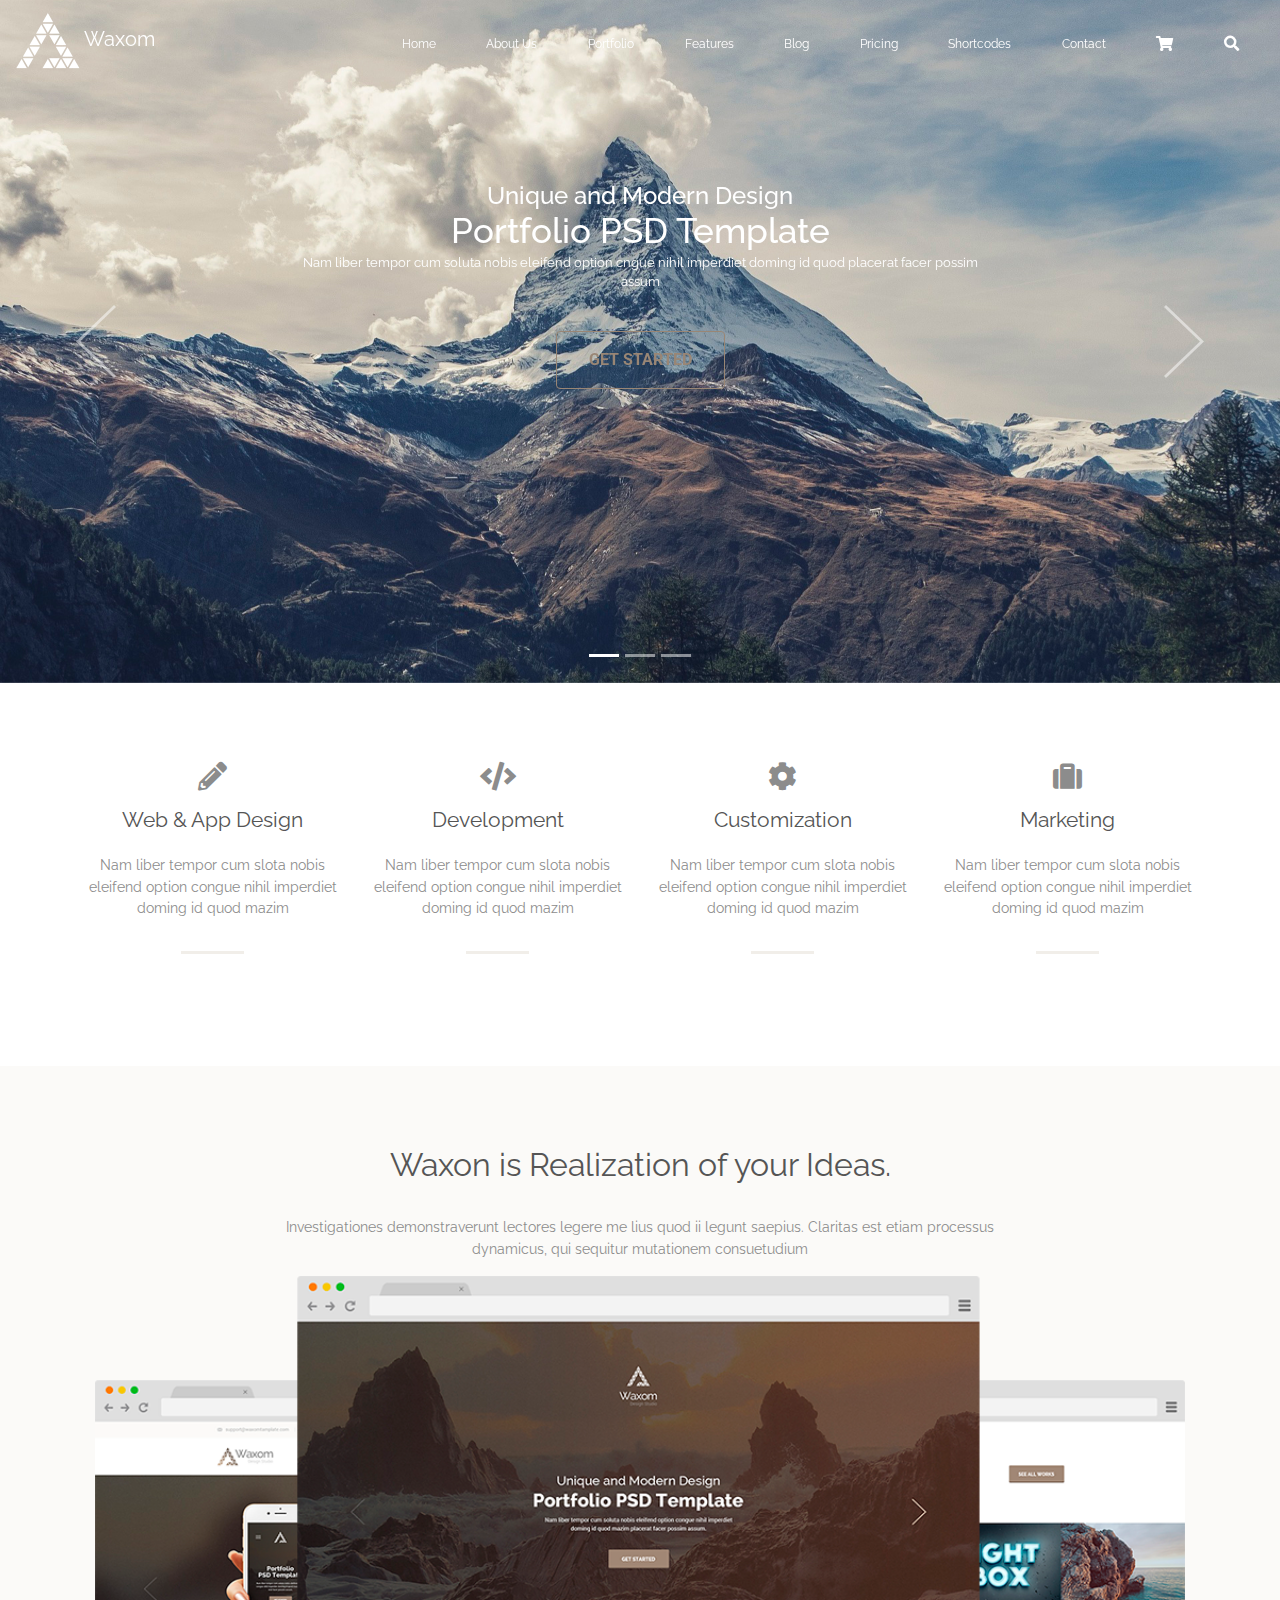
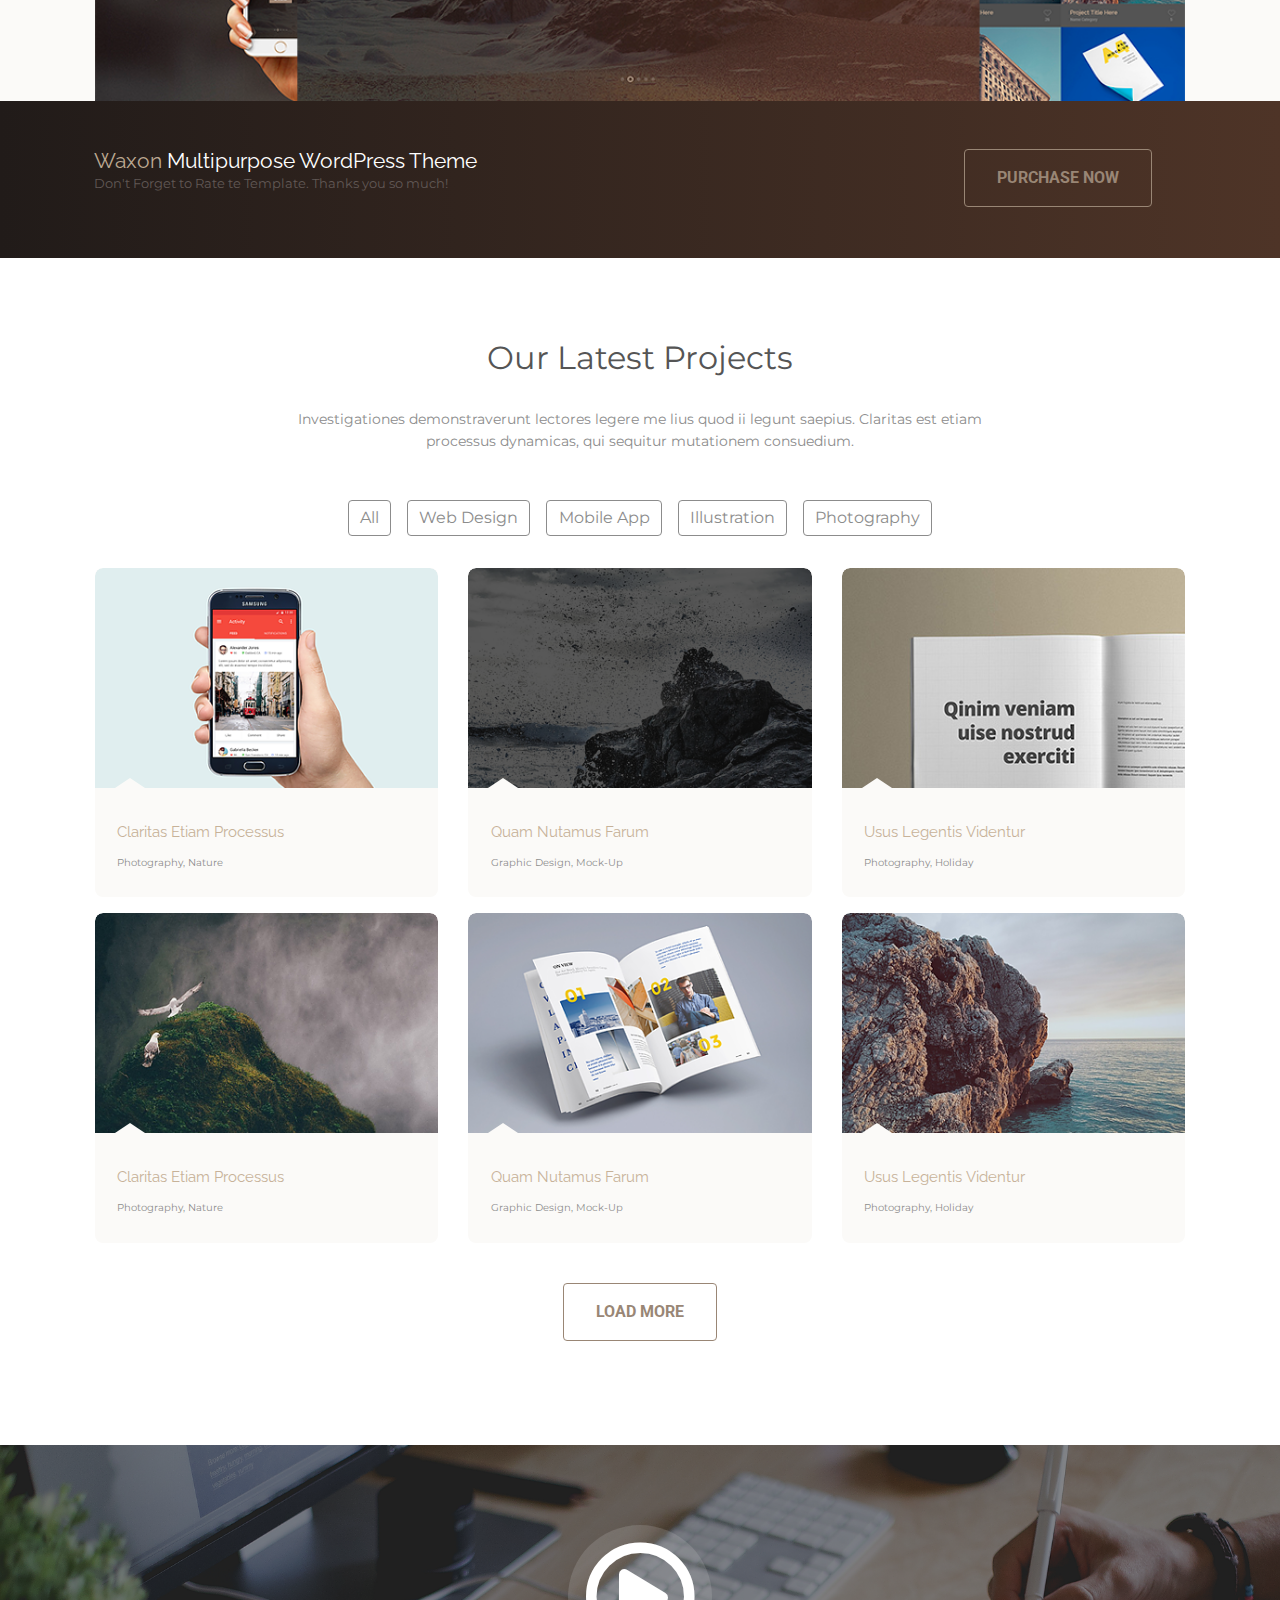
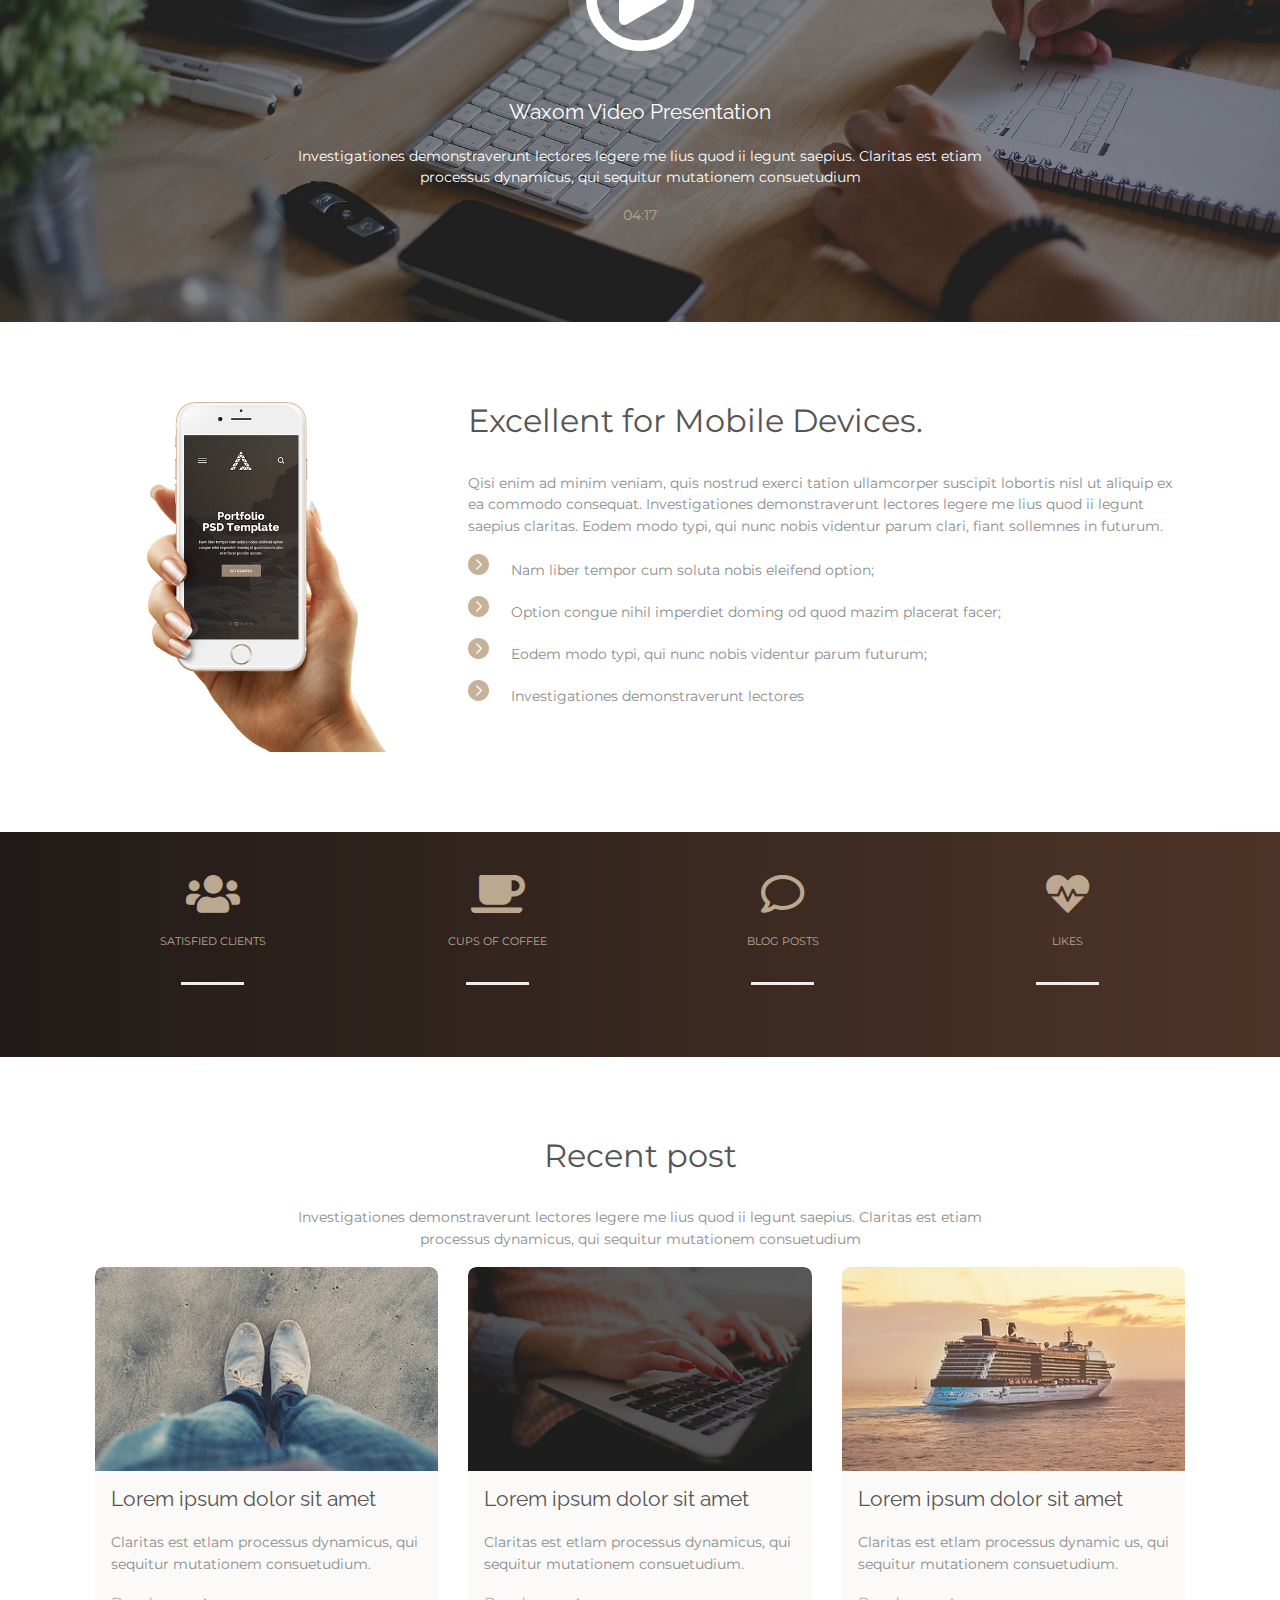
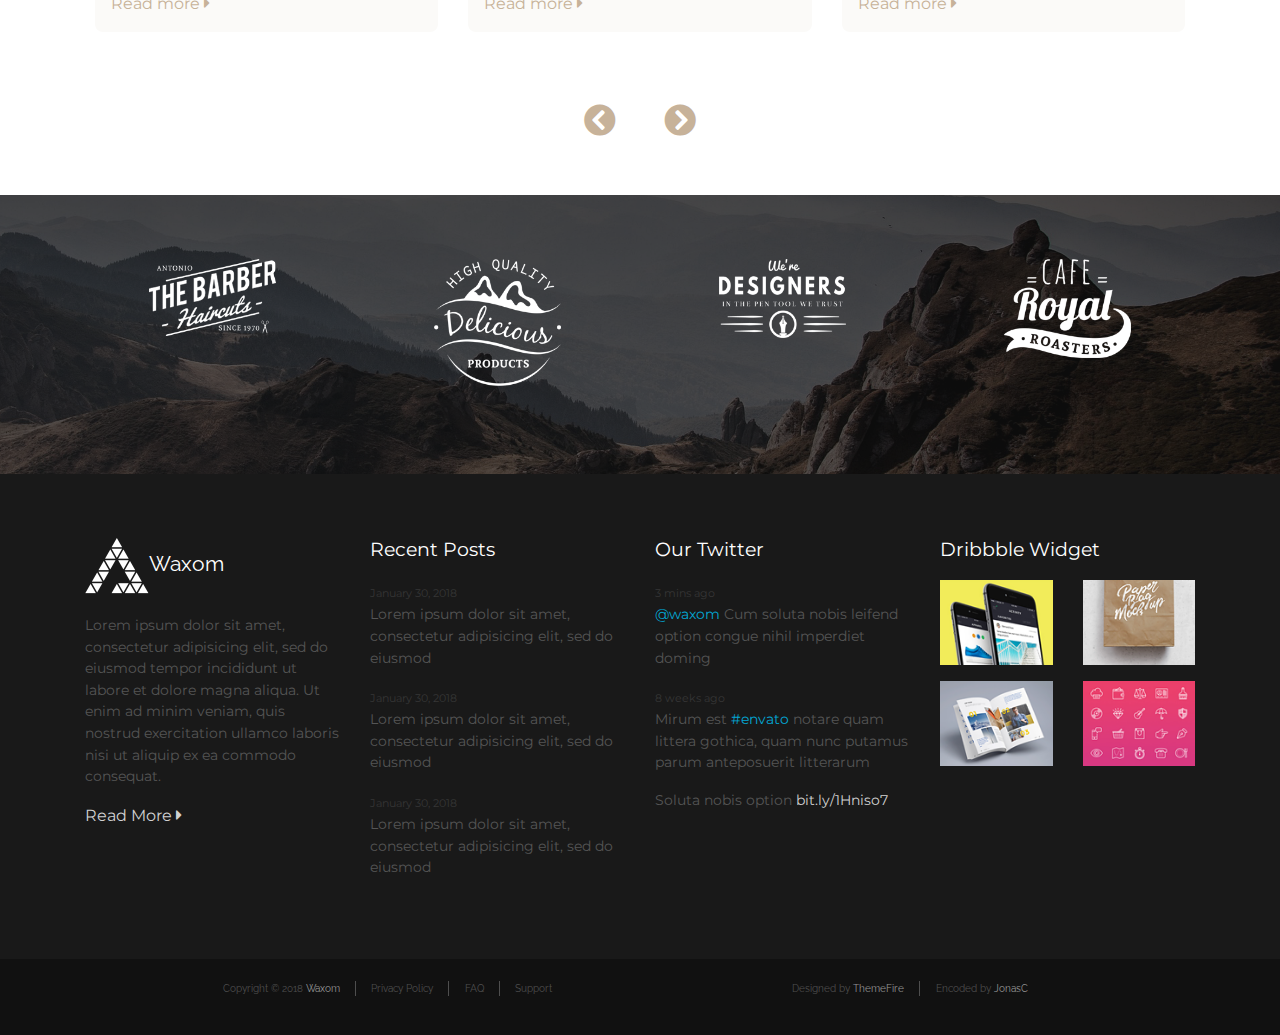
==== index.html @ 2863e145 "first_commit" ====
<!DOCTYPE html>
<html lang="es">

<head>
	<meta charset="utf-8">
	<meta name="viewport" content="width=device-width, initial-scale=1, shrink-to-fit=no">
	<title>Waxom Homepage</title>
	<link rel="stylesheet" href="https://maxcdn.bootstrapcdn.com/bootstrap/4.0.0/css/bootstrap.min.css" integrity="sha384-Gn5384xqQ1aoWXA+058RXPxPg6fy4IWvTNh0E263XmFcJlSAwiGgFAW/dAiS6JXm" crossorigin="anonymous">
    <link rel="stylesheet" href="css/style.css">
    <link href="https://use.fontawesome.com/releases/v5.0.6/css/all.css" rel="stylesheet">
	<link href="img/logos.png" rel="shortcut icon">

</head>

<body>
	<header>
	    <div id="carousel-header" class="carousel slide w-100" data-ride="carousel">
	        <ol class="carousel-indicators d-none d-md-flex">
	            <li data-target="#carousel-header" data-slide-to="0" class="active"></li>
	            <li data-target="#carousel-header" data-slide-to="1"></li>
	            <li data-target="#carousel-header" data-slide-to="2"></li>
	        </ol>
	        <div class="carousel-inner">
	            <div class="carousel-item active">
	                <img class="d-block w-100" src="img/slide-1.jpg" alt="First slide">
	            </div>
	            <div class="carousel-item">
	                <img class="d-block w-100" src="img/slide-2.jpg" alt="Second slide">
	            </div>
	            <div class="carousel-item">
	                <img class="d-block w-100" src="img/slide-3.jpg" alt="Third slide">
	            </div>
	        </div>
	        <a id="btn-prev" class="carousel-control-prev d-none d-md-flex" href="#carousel-header" role="button" data-slide="prev">
	            <img id="img-prev" alt="Go To Previous" src="img/left.png">
	            <span class="sr-only">Previous</span>
	        </a>
	        <a id="btn-next" class="carousel-control-next d-none d-md-flex" href="#carousel-header" role="button" data-slide="next">
	            <img id="img-next" alt="Go To Next" src="img/right.png">
	            <span class="sr-only">Next</span>
	        </a>
	        <div class="carousel-caption">
	            
	            <div class="header-txt">
	                <h2>Unique and Modern Design</h2>
	                <h1>Portfolio PSD Template</h1>
	                <p>Nam liber tempor cum soluta nobis eleifend option cngue nihil imperdiet doming id quod placerat facer possim assum</p>
	                <a href="#" class="botones">GET STARTED</a>
	            </div>
	        </div>
	    </div>

	    <nav id="main-nav" class="transparent-background fixed-top navbar navbar-expand-lg navbar-dark">
	        <a class="navbar-brand" href="#">
	            <img alt="logo Waxom" src="img/logos.png">
	            Waxom
	        </a>
	        <button class="navbar-toggler" type="button" data-toggle="collapse" data-target="#navbarNavAltMarkup" aria-controls="navbarNavAltMarkup" aria-expanded="false" aria-label="Toggle navigation">
	            <span class="navbar-toggler-icon"></span>
	        </button>
	        <div class="collapse navbar-collapse justify-content-end" id="navbarNavAltMarkup">
	            <ul class="navbar-nav">
	                <li class="nav-item"><a class="nav-link" href="#">Home <span class="sr-only">(current)</span></a></li>
	                <li class="nav-item"><a class="nav-link" href="#">About Us</a></li>
	                <li class="nav-item"><a class="nav-link" href="#">Portfolio</a></li>
	                <li class="nav-item"><a class="nav-link" href="#">Features</a></li>
	                <li class="nav-item"><a class="nav-link" href="#">Blog</a></li>
	                <li class="nav-item"><a class="nav-link" href="#">Pricing</a></li>
	                <li class="nav-item"><a class="nav-link" href="#">Shortcodes</a></li>
	                <li class="nav-item"><a class="nav-link" href="#">Contact</a></li>
	                <li class="nav-item"><a class="nav-link" href="#"><i class="fas fa-shopping-cart fa-lg"></i></a></li>
	                <li class="nav-item"><a class="nav-link" href="#"><i class="fas fa-search fa-lg"></i></a></li>
	            </ul>
	        </div>
	    </nav>
	</header>
	
	<main>
		<section class="container"  id="actividades">
			<div class="row">
				<article class="col-lg-3 col-md-6">
					<p><i class="fas fa-pencil-alt fa-2x"></i></p>
					<h4 class="title">Web & App Design</h4>
					<p>Nam liber tempor cum slota nobis eleifend option congue nihil imperdiet doming id quod mazim</p>
					<div class="border-abajo"></div>
				</article>	
				
				<article class="col-lg-3 col-md-6">
					<p><i class="fas fa-code fa-2x"></i></p>
					<h4 class="title">Development</h4>
					<p>Nam liber tempor cum slota nobis eleifend option congue nihil imperdiet doming id quod mazim</p>
					<div class="border-abajo"></div>
				</article>
				
				<article class="col-lg-3 col-md-6">
					<p><i class="fas fa-cog fa-2x"></i></p>
					<h4 class="title">Customization</h4>
					<p>Nam liber tempor cum slota nobis eleifend option congue nihil imperdiet doming id quod mazim</p>
					<div class="border-abajo"></div>
				</article>
				
				<article class="col-lg-3 col-md-6">
					<p><i class="fas fa-suitcase fa-2x"></i></p>
					<h4 class="title">Marketing</h4>
					<p>Nam liber tempor cum slota nobis eleifend option congue nihil imperdiet doming id quod mazim</p>
					<div class="border-abajo"></div>
				</article class="col-lg-3 col-md-6">
			</div>

		</section><!--Fin de la secion de las actividades-->
		
		<section id="realizar_idea">
			<div class="container">
				<div class="row justify-content-center">
					<div class="col-8" id="parafos">
						<h3>Waxon is Realization of your Ideas.</h3>
						<p>Investigationes demonstraverunt lectores legere me lius quod ii legunt saepius. Claritas est etiam processus dynamicus, qui sequitur mutationem consuetudium</p>
					</div>
				</div>
				<div class="row">
					<div class="col" id="browsers">
						<img src="img/browsers.png" alt="browsers">
					</div>
				</div>
			</div>
		</section>
		<section id="publicidad">
			<div class="container">
				<div class="row align-baseline">
					<div id="publicidad-txt" class="col-md-9">
						<h4><span>Waxon</span> Multipurpose WordPress Theme</h4>
						<p>Don't Forget to Rate te 
						Template. Thanks you so much!</p>
					</div>
					<div class="col-md-3 justify-content-center">
						<a class="botones" href="#">Purchase now</a>
				</div>
		</section>
		<!-- final de la seccion de publicidad -->


		<section id="latest-projects">
			<div class="container">
				<div class="row justify-content-center">
					<div id="proyectos-txt" class="col-8">
						<h3>Our Latest Projects</h3>
						<p>Investigationes demonstraverunt lectores legere me lius quod ii legunt saepius. Claritas est etiam processus dynamicas, qui sequitur mutationem consuedium.</p>
					</div>
				</div>
				<nav id="nav-proyecto" class="row justify-content-center">
					<a href="#" class="item_proyecto">All</a>
					<a href="#" class="item_proyecto">Web Design</a>
					<a href="#" class="item_proyecto">Mobile App</a>
					<a href="#" class="item_proyecto">Illustration</a>
					<a href="#" class="item_proyecto">Photography</a>
				</nav>

				<div class="row" id="proyectos">
					<div class="col-md-4 col-sm-6">
						<div class="box">
							<div class="box-img">
								<img class="img-efects" src="img/proyecto-1.png">
							</div>
							<img class="arrow" src="img/arrow.png">
							
							<div class="projects-link">
								<a href="#"><i class="fas fa-link fa-lg"></i></a>
								<a href="#"><i class="fas fa-search-plus fa-lg"></i></a>
							</div>

							<div class="textos">
								<h4>Claritas Etiam Processus</h4>
								<p class="categorias">Photography, Nature</p>
							</div>
						</div>
					</div>
					<div class="col-md-4 col-sm-6">
						<div class="box">
							<div class="box-img">
								<img class="img-efects" src="img/proyecto-2.png">
							</div>
							<img class="arrow" src="img/arrow.png">
							<div class="projects-link">
								<a href="#"><i class="fas fa-link fa-lg"></i></a>
								<a href="#"><i class="fas fa-search-plus fa-lg"></i></a>
							</div>
							<div class="textos">
								<h4>Quam Nutamus Farum</h4>
								<p class="categorias">Graphic Design, Mock-Up</p>
							</div>
						</div>
					</div>
					<div class="col-md-4 col-sm-6">
						<div class="box">
							<div class="box-img">
								<img class="img-efects" src="img/proyecto-3.png">
							</div>
							<img class="arrow" src="img/arrow.png">
							<div class="projects-link">
								<a href="#"><i class="fas fa-link fa-lg"></i></a>
								<a href="#"><i class="fas fa-search-plus fa-lg"></i></a>
							</div>
							<div class="textos">
								<h4>Usus Legentis Videntur</h4>
								<p class="categorias">Photography, Holiday</p>
							</div>
						</div>
					</div>
					<div class="col-md-4 col-sm-6">
						<div class="box">
							<div class="box-img">
								<img class="img-efects" src="img/proyecto-4.png">
							</div>
							<img class="arrow" src="img/arrow.png">
							<div class="projects-link">
								<a href="#"><i class="fas fa-link fa-lg"></i></a>
								<a href="#"><i class="fas fa-search-plus fa-lg"></i></a>
							</div>
							<div class="textos">
								<h4>Claritas Etiam Processus</h4>
								<p class="categorias">Photography, Nature</p>
							</div>

						</div>
					</div>
					<div class="col-md-4 col-sm-6">
						<div class="box">
							<div class="box-img">
								<img class="img-efects" src="img/proyecto-5.png">
							</div>
							<img class="arrow" src="img/arrow.png">
							<div class="projects-link">
								<a href="#"><i class="fas fa-link fa-lg"></i></a>
								<a href="#"><i class="fas fa-search-plus fa-lg"></i></a>
							</div>
							<div class="textos">
								<h4>Quam Nutamus Farum</h4>
								<p class="categorias">Graphic Design, Mock-Up</p>
							</div>
							
						</div>
					</div>
					<div class="col-md-4 col-sm-6">
						<div class="box">
							<div class="box-img">
								<img class="img-efects" src="img/proyecto-6.png">
							</div>
							<img class="arrow" src="img/arrow.png">
							<div class="projects-link">
								<a href="#"><i class="fas fa-link fa-lg"></i></a>
								<a href="#"><i class="fas fa-search-plus fa-lg"></i></a>
							</div>
							<div class="textos">
								<h4>Usus Legentis Videntur</h4>
								<p class="categorias">Photography, Holiday</p>
							</div>
						</div>
					</div>
				</div>
				<div class="row justify-content-center">
					<a href="#" class="text-center botones">Load more</a>
				</div>
					
			</div>
		</section>
		<a href="nombre.pdf"></a>
		<!-- Fin de la seccion de los ultimos proyectos -->

		<section id="video">
			<div class="container">
				<div class="row justify-content-center">
					<div class="col-md-8">
			            <button type="button" data-toggle="modal" data-target="#modal-video">
			              <i class="far fa-play-circle fa-7x"></i>
			            </button>
			            <h4>Waxom Video Presentation</h4>
			            

			            <p>Investigationes demonstraverunt lectores legere me lius quod ii legunt saepius. Claritas est etiam processus dynamicus, qui sequitur mutationem consuetudium</p>
			            <p><span>04:17</span></p>

			            <div class="modal fade" id="modal-video" tabindex="-1" role="dialog" aria-labelledby="exampleModalCenterTitle" aria-hidden="true">
			              <div class="modal-dialog modal-dialog-centered modal-lg" role="document">
			                <div class="modal-content">
			                    <div class="embed-responsive embed-responsive-16by9">
			                        <iframe title="Video Title" class="embed-responsive-item" src="https://www.youtube.com/embed/9ZfN87gSjvI?rel=0&amp;showinfo=0" frameborder="0" allow="autoplay; encrypted-media" allowfullscreen></iframe>
			                    </div>
			            	</div>
			            </div>
			        </div>
		        </div>
	        </div>
        </section>
		<!-- Fin de la seccion video -->

		<section id="mobile">
			<div class="container">
				<div class="row">
					<div class="col-lg-4">
						<img src="img/phone.png">
					</div>
					<div class="col-lg-8" id="mobile-text">
						<h3>Excellent for Mobile Devices.</h3>
						<p>Qisi enim ad minim veniam, quis nostrud exerci tation ullamcorper suscipit lobortis nisl ut aliquip ex ea commodo consequat. Investigationes demonstraverunt lectores legere me lius quod ii legunt saepius claritas. Eodem modo typi, qui nunc nobis videntur parum clari, fiant sollemnes in futurum.</p>
						<ul>
							<li>Nam liber tempor cum soluta nobis eleifend option;</li>
							<li>Option congue nihil imperdiet doming od quod mazim placerat facer;</li>
							<li>Eodem modo typi, qui nunc nobis videntur parum futurum;</li>
							<li>Investigationes demonstraverunt lectores</li>
						</ul>
					</div>
				</div>
			</div>
		</section>
		<!-- fin de la seccon moviles -->

		<section class="" id="numbers">
			<div class="container">
				<div class="row">
					<div class="col-6 col-md-3">
						<div>
							<p class="icon-numero"><i class="fas fa-users fa-3x"></i></p>
							<p class="numero"><span id="clients"></span></p>
							<p class="title-numero">Satisfied clients</p>
							<div class="border-abajo"></div>
						</div>
					</div>
					<div class="col-6 col-md-3">
						<div>
							<p class="icon-numero"><i class="fas fa-coffee fa-3x"></i></p>
							<p class="numero"><span id="coffee"></span></p>
							<p class="title-numero">cups of coffee</p>
							<div class="border-abajo"></div>
						</div>
					</div>
					<div class="col-6 col-md-3">
						<div>
							<p class="icon-numero"><i class="far fa-comment fa-3x"></i></p>
							<p class="numero"><span id="blog"></span></p>
							<p class="title-numero">blog posts</p>
							<div class="border-abajo"></div>
						</div>
					</div>
					<div class="col-6 col-md-3">
						<div>
							<p class="icon-numero"><i class="fas fa-heartbeat fa-3x"></i></p>
							<p class="numero"><span id="likes"></span></p>
							<p class="title-numero">Likes</p>
						<div class="border-abajo"></div>
					</div>
				</div>
			</div>
		</section>
		<!-- fin de la seccion de cifras -->

		<section id="recent-post">
			<div class="container">
				<div class="row justify-content-center">
					<div class="col-lg-8 text-center">
						<h3>Recent post</h3>
						<p>Investigationes demonstraverunt lectores legere me lius quod ii legunt saepius. Claritas est etiam processus dynamicus, qui sequitur mutationem consuetudium</p>
					</div>
				</div>
				<div class="row">
					<div class="col-md-4">
						<article class="box">
							<div class="box-img">
								<img class="img-efects" src="img/recent-foot.png">
							</div>
							<div class="post-txt">
								<h4>Lorem ipsum dolor sit amet</h4>
								<p>Claritas est etlam processus dynamicus, qui sequitur mutationem consuetudium.</p>
								<a href="#">Read more <i class="fas fa-caret-right"></i></a>
							</div>
						</article>
					</div>
					<div class="col-md-4">
						<article class="box">
							<div class="box-img">
								<img class="img-efects" src="img/recent-clavier.png">
							</div>
							<div class="post-txt">
								<h4>Lorem ipsum dolor sit amet</h4>
								<p>Claritas est etlam processus dynamicus, qui sequitur mutationem consuetudium.</p>
								<a href="#">Read more <i class="fas fa-caret-right"></i></a>
							</div>
						</article>
					</div>
					<div class="col-md-4">
						<article class="box">
							<div class="box-img">
								<img class="img-efects" src="img/recent-boat.png">
							</div>
							<div class="post-txt">
								<h4>Lorem ipsum dolor sit amet</h4>	
								<p>Claritas est etlam processus dynamic	us, qui sequitur mutationem consuetudium.</p>
								<a href="#">Read more <i class="fas fa-caret-right"></i> </a>
							</div>
						</article>
					</div>
				</div>
			

				<nav class="row justify-content-center">
					<button><i class="fas fa-chevron-circle-left fa-2x"></i></button>
					<button><i class="fas fa-chevron-circle-right fa-2x"></i></button>
				</nav>
			</div>
		</section>
		<!-- fin de la seccion recent post -->

		<section id="partners">
			<div class="container">
				<div class="row">
					<div class="col-md-6 col-lg-3 text-center mb-4">
						<img src="img/logo-01.png">
					</div>
					<div class="col-md-6 col-lg-3 text-center mb-4">
						<img src="img/logo-02.png">
					</div>
					<div class="col-md-6 col-lg-3 text-center mb-4">
						<img src="img/logo-03.png">
					</div>
					<div class="col-md-6 col-lg-3 text-center mb-4">
						<img src="img/logo-04.png">
					</div>
				</div>
			</div>
		</section>
	</main>
	<!-- fin de la seccion partners -->

	<section id="footer">
		<div class="container">
			<div class="row">
				<div class="col-md-3">
					<div>
						<h4><img src="img/logos.png">Waxom</h4>
						<p>Lorem ipsum dolor sit amet, consectetur adipisicing elit, sed do eiusmod
						tempor incididunt ut labore et dolore magna aliqua. Ut enim ad minim veniam,
						quis nostrud exercitation ullamco laboris nisi ut aliquip ex ea commodo
						consequat.</p>
						<a href="#">Read More <i class="fas fa-caret-right"></i></a>
					</div>
				</div>
				<div class="col-md-3">
					<div>
						<h3>Recent Posts</h3>
						<div class="footer-post">
							<small>January 30, 2018</small>
							<p>Lorem ipsum dolor sit amet, consectetur adipisicing elit, sed do eiusmod</p>
						</div>
						<div class="footer-post">
							<small>January 30, 2018</small>
							<p>Lorem ipsum dolor sit amet, consectetur adipisicing elit, sed do eiusmod</p>
						</div>
						<div class="footer-post">
							<small>January 30, 2018</small>
							<p>Lorem ipsum dolor sit amet, consectetur adipisicing elit, sed do eiusmod</p>
						</div>
					</div>
				</div>
				<div class="col-md-3">
					<div>
						<h3>Our Twitter</h3>
						<div>
							<small>3 mins ago</small>
							<p><a class="twitter" href="#">@waxom</a> Cum soluta nobis leifend option congue nihil imperdiet doming</p>
						</div>
						<div>
							<small>8 weeks ago</small>
							<p>Mirum est <a class="twitter" href="#">#envato</a> notare quam littera gothica, quam nunc putamus parum anteposuerit litterarum</p>
						</div>
						<div>
							<p>Soluta nobis option <a href="#">bit.ly/1Hniso7</a></p>
						</div>
					</div>
				</div>
				<div class="col-md-3">
					<div>
						<h3>Dribbble Widget</h3>
						<div class="row">
							<div class="col-6 mb-3">
								<div>
									<img class="dribbble" src="img/footer-1.png">
								</div>
							</div>
							<div class="col-6 mb-3">
								<div>
									<img class="dribbble" src="img/footer-2.png">
								</div>
							</div>
							<div class="col-6 mb-3">
								<div>
									<img class="dribbble" src="img/footer-3.png">
								</div>
							</div>
							<div class="col-6 mb-3">
								<div>
									<img class="dribbble" src="img/footer-4.png">
								</div>
							</div>
						</div>
					</div>
				</div>	
			</div>
		</div>
	</section>

	<footer>
		<div class="container">
			<div class="row">
				<div class="col-md-7">
					<ul id="ul-left">
						<li>Copyright &copy; 2018 <span>Waxom</span></li>
						<li><a href="#">Privacy Policy</a></li>
						<li><a href="#">FAQ</a></li>
						<li><a href="#">Support</a></li>
					</ul>
				</div>
				<div class="col-md-4">
					<ul id="ul-right">
						<li>Designed by <a href="#"><span>ThemeFire</span></a></li>
						<li>Encoded by <a href="#"><span>JonasC</span></a></li>
					</ul>
				</div>
			</div>
		</div>
		
	</footer>
	

		<script src="https://code.jquery.com/jquery-3.2.1.slim.min.js" integrity="sha384-KJ3o2DKtIkvYIK3UENzmM7KCkRr/rE9/Qpg6aAZGJwFDMVNA/GpGFF93hXpG5KkN" crossorigin="anonymous"></script>
        <script src="https://maxcdn.bootstrapcdn.com/bootstrap/4.0.0/js/bootstrap.min.js" integrity="sha384-JZR6Spejh4U02d8jOt6vLEHfe/JQGiRRSQQxSfFWpi1MquVdAyjUar5+76PVCmYl" crossorigin="anonymous"></script>

        <script type="text/javascript" src="js/javascript.js"></script>
	</body>

</html>
---- css/style.css ----
/*Elementos generales */
@import url('https://fonts.googleapis.com/css?family=Montserrat:400,400i,700|Raleway:400,400i,700|Roboto:400,400i,700');
*{
	box-sizing: border-box;
	margin: 0;
	padding: 0;
}

body {
	font-family: 'Montserrat', sans-serif;
	color: #8c8c8c;
}

button {
	background: none;
	border: none;
}

button:focus {
	outline: none;
}

section {
	margin: 0;
	padding: 5em;
}

p, li {
	font-size: 0.9em;
}



h3 {
	font-size: 2em;
	font-weight: 400;
	margin-bottom: 1em;
	color: #555555;
}

h4 {
	font-family: 'Raleway', sans-serif;
	margin-bottom: 1em;
	font-weight: normal;
	font-size: 1.3em;
	color: #555555;
}

span {
	color: #bca891;
}

.botones {
	background: transparent;
	border: 0.1em solid #998675;
	color: #998675;
	display: inline-block;
	text-decoration: none;
	font-weight: bold;
	padding: 1em 2em;
	text-transform: uppercase;
	border-radius: 0.25em;
	font-family: 'Roboto', sans-serif;
	margin: 1.5em;
}

.botones:hover {
	background: #998675;
	color: white;
	transition: 0.5s;
	text-decoration: none;
}
 /*header*/
header {
	font-family: 'Raleway', sans-serif;
}

h1 {
	font-size: 2.2em !important;
	margin-bottom: 0;
}

h2 {
	font-size: 1.5em !important;
	margin-bottom: 0;
}

header p {
	font-size: 0.8em !important;
}
.header-txt{
	position: absolute;
	top: 25%;
	margin: auto;
	padding: 1em 10%;
	text-align: center;
}

.carousel-caption {
    top:0;
    display: flex;
}

.carousel-control-prev,
.carousel-control-next{
	opacity: 1 !important;
}

/*Barra de navigation*/
.gradient-background {
	background: #211b19;
	background: -moz-linear-gradient(left, #211b19 0%, #4e3427 100%);
	background: -webkit-gradient(left top, right top, color-stop(0%, #211b19), color-stop(100%, #4e3427));
	background: -webkit-linear-gradient(left, #211b19 0%, #4e3427 100%);
	background: -o-linear-gradient(left, #211b19 0%, #4e3427 100%);
	background: -ms-linear-gradient(left, #211b19 0%, #4e3427 100%);
	background: linear-gradient(to right, #211b19 0%, #4e3427 100%);
	transition: 1s;
}

.transparent-background{
	background: transparent;
	transition: 1s;
}

#main-nav{
	z-index: 9999;
}

.navbar-nav {
	font-size: 0.8em;
}

.navbar-nav a {
	padding-bottom: 0;
	color: white !important;
}

.nav-item{
	margin: 0.5em;
	padding: 1em;
}

.nav-item:hover {
	border-bottom: 0.25em #998675 solid !important;
	margin-bottom: -0.3em;
	transition: border-bottom 1s;
}

.nav-link:hover {
	color: #998675 !important;
}

/*Seccion de las activades*/
#actividades {
	text-align: center;
	font-family: 'Raleway', sans-serif;
	margin-top: 0;
}

#actividades article:hover h4, 
#actividades article:hover p:first-child {
	color: #c7b299;
	transition: 0.5s;
}

#actividades article:hover .border-abajo {
	background: #c7b299;
	transition: 0.5s;
}

.border-abajo {
	height: 0.2em;
	width: 25%;
	margin: 2em auto;
	background: #f1eee9;
}

/*Seccion realizaciones*/
#realizar_idea {
	padding-bottom: 0;
	margin-bottom: 0;
	background: #fbfaf8;
	text-align: center;
	font-family: 'Raleway', sans-serif;
}


#realizar_idea img {
	width: 100%;
}

#publicidad {
	margin-top: 0;
	padding: 1.5em;
	position: relative;
	top:-1px;
	background: #211b19;
	background: -moz-linear-gradient(left, #211b19 0%, #4e3427 100%);
	background: -webkit-gradient(left top, right top, color-stop(0%, #211b19), color-stop(100%, #4e3427));
	background: -webkit-linear-gradient(left, #211b19 0%, #4e3427 100%);
	background: -o-linear-gradient(left, #211b19 0%, #4e3427 100%);
	background: -ms-linear-gradient(left, #211b19 0%, #4e3427 100%);
	background: linear-gradient(to right, #211b19 0%, #4e3427 100%);
}

#publicidad-txt {
	padding: 1.5em;
}

#publicidad div {
	color: white;
	text-align: left;
}

#publicidad h4 {
	font-weight: normal;
	margin-bottom: 0;
	color: white; 
}

#publicidad div p {
	font-size: 0.8em; 
	color: #615855;
}

/*Seccion last projects*/
#proyectos-txt {
	text-align: center;
}

#nav-proyecto {
	margin: 1.5em;
}

.img-efects {
	width: 100%;
	border-top-right-radius: 0.5em;
	border-top-left-radius: 0.5em;
}

#latest-projects nav a {
	padding: 0.3em 0.7em;
	display: inline-block;
	margin: 0.5em;
	color: #8c8c8c;
	text-decoration: none;
	border: 1px #8c8c8c solid;
	border-radius: 0.25em;
}

#latest-projects nav a:hover {
	color: white;
	border: 1px #998575 solid;
	background: #998575;
	transition: 0.5s;
}

#proyectos .arrow {
	text-align: left;
	position: relative;
	top: -18px;
	left: 20px;
}

.box {
	position: relative;
	background: #fbfaf8;
	border-radius: 0.5em;
	overflow: hidden;
	padding: 0;
	margin-bottom: 1em;
}

.box-img{
	overflow: hidden;
	border-top-right-radius: 0.5em;
	border-top-left-radius: 0.5em;
}

.projects-link{
	text-align: center;
	position: absolute;
	top: 36%;
	left: 41%;
}

.projects-link a {
	color: transparent;
	letter-spacing: 0.6em;
}

#proyectos .textos {
	padding: 1em 2em;
	text-align: left;
	font-size: 70%;
}

#proyectos .textos h4  {
	color: #c7b299;
}

#proyectos .textos h4 p {
	color: #d1d1d1;
}

.box:hover {
	background: #362f2d;
}

.box:hover h4,
.box:hover a:hover {
	color: #c7b299;
	transition: 0.5s;
}

.box:hover p,
.box:hover a {
	color: white;
	transition: 0.5s;
}

.box:hover .img-efects{
	transform: scale(1.2);
	filter: blur(2px);
	transition: 0.5s;
}

/*Seccion video*/
#video {
	background: url(../img/bg-video.png) no-repeat;
	background-size: cover; 
	background-position: center;
	color: white;
	text-align: center;
}

#video h4 {
	color: white;
	margin-top: 1.5em;
}

#video button {
	color: white;
	background: rgba(204,204,204,0.2);
	padding: 1em;
	border-radius: 50%;
	cursor: pointer;
}

/*Seccion mobile*/

#mobile {
	margin-bottom: 0; 
}
#mobile img {
	display: block;
	width: 70%;
	margin: auto;
}

#mobile ul {
	list-style: none;
}

#mobile li{
	margin-bottom: 1em;
}

#mobile li::before{
	display: inline-block;
	margin-right: 1.5em;
	content: url(../img/list-style.png);
}

/*Seccion numbers*/
#numbers {
	margin-top: 0;
	padding: 2.5em;
	text-align: center;
	background: #211b19;
	background: -moz-linear-gradient(left, #211b19 0%, #4e3427 100%);
	background: -webkit-gradient(left top, right top, color-stop(0%, #211b19), color-stop(100%, #4e3427));
	background: -webkit-linear-gradient(left, #211b19 0%, #4e3427 100%);
	background: -o-linear-gradient(left, #211b19 0%, #4e3427 100%);
	background: -ms-linear-gradient(left, #211b19 0%, #4e3427 100%);
	background: linear-gradient(to right, #211b19 0%, #4e3427 100%);
}

#numbers span {
	color: white;
}

.icon-numero, .title-numero {
	color: #BCA891;
	text-transform: uppercase;
}

.title-numero {
	font-size: 0.7em;
}

.numero {
	color: white;
	font-size: 2em;
	margin-bottom: 0;
}

/*Seccion lastest-post*/
#recent-post {
	padding-bottom: 0;
}

#recent-post .box:hover p {
	color: #ffffff;
	transition: 0.5s;
}

#recent-post .box:hover h4 {
	color: #c7b299;
	transition: 0.5s;
}

#recent-post .box:hover img {
	transform: scale(1.3);
	transition: 0.5s;
}

#recent-post .post-txt {
	padding: 1em;
}

#recent-post .post-txt a, 
#recent-post button {
	color: #c7b299;
}

#recent-post button:hover {
	color: #362f2d;
}

#recent-post button {
	display: inline-block;
	margin: 1.5em;
}

#recent-post img {
	width: 100%;
}

#recent-post .img-recent{
	overflow: hidden;
}

#recent-post nav {
	margin: 2em
}

/*Seccion partner */
#partners {
	background: url(../img/bg-logo.png) no-repeat;
	background-size: cover;
	background-position: center;
	padding: 4em;
	margin-bottom: 0;
}

#partners img{
	display: inline-block;
	text-align: center;
	width: 50%;
}

/*Footer*/
#footer{
	color: #555555;
	margin-top: 0;
	padding: 4em;
	background: #191919;
	margin-bottom: 0;
}

.dribbble {
	width: 100%;
}

#footer h3, 
#footer h4 {
	color: white;
}

#footer h3 {
	font-size: 1.2em;
}

#footer .twitter {
	color: #03a7d4;
}

#footer a {
	color: #d1d1d1;
}

#footer small {
	color: #363636;
	font-size: 0.7em;
}

#footer div:hover > small {
	color: #ffffff;
}

#footer div:hover > p {
	color: #bfab93;
}

footer {
	background: #111111;
	margin-top: 0;
	margin-bottom: 0;
	padding: 2em;
	font-size: 70%;
	color: #555555;
	font-family: 'Raleway', sans-serif;
}

footer ul {
	list-style: none;
	text-align: center;
	display: flex;
	justify-content: center;
}


footer li {
	border-right: 0.1em solid #4e4e4e;
	padding-right: 1.5em; 
	margin-right: 1.5em;
}

footer li,
footer a {
	color: #4e4e4e;
}

footer a:hover,
footer span:hover{
	text-decoration: none;
	color: #c7b299;
}

footer span {
	color: #959595
}


footer li:last-child {
	border: none;
}

@media (max-width: 768px){
	body {
		margin-top: 70px;
	}

	.header-txt{
		position: relative;
	}

	#main-nav {
		background: #998675;
	}

	.nav-link:hover {
		color: white !important;
	}

	.nav-item:hover {
		border-bottom: 0px transparent ;
		margin-bottom: 0px;
	}

	.projects-link{
		position: relative;
		top: initial;
		left: initial;
	}

	.projects-link a {
		color:#362f2e;
	}

	.botones {
		background: #998675;
		color: white;
	}

	section {
		padding-right: 2em;
		padding-left: 2em;
	}
}

@media (max-width: 576px){
	.carousel-caption{
		width: 100%;
		padding: 20px;
		font-size: 75%;
		right: 0;
		left: 0;
	}

	.header-txt{
		padding: 0;
	}
}
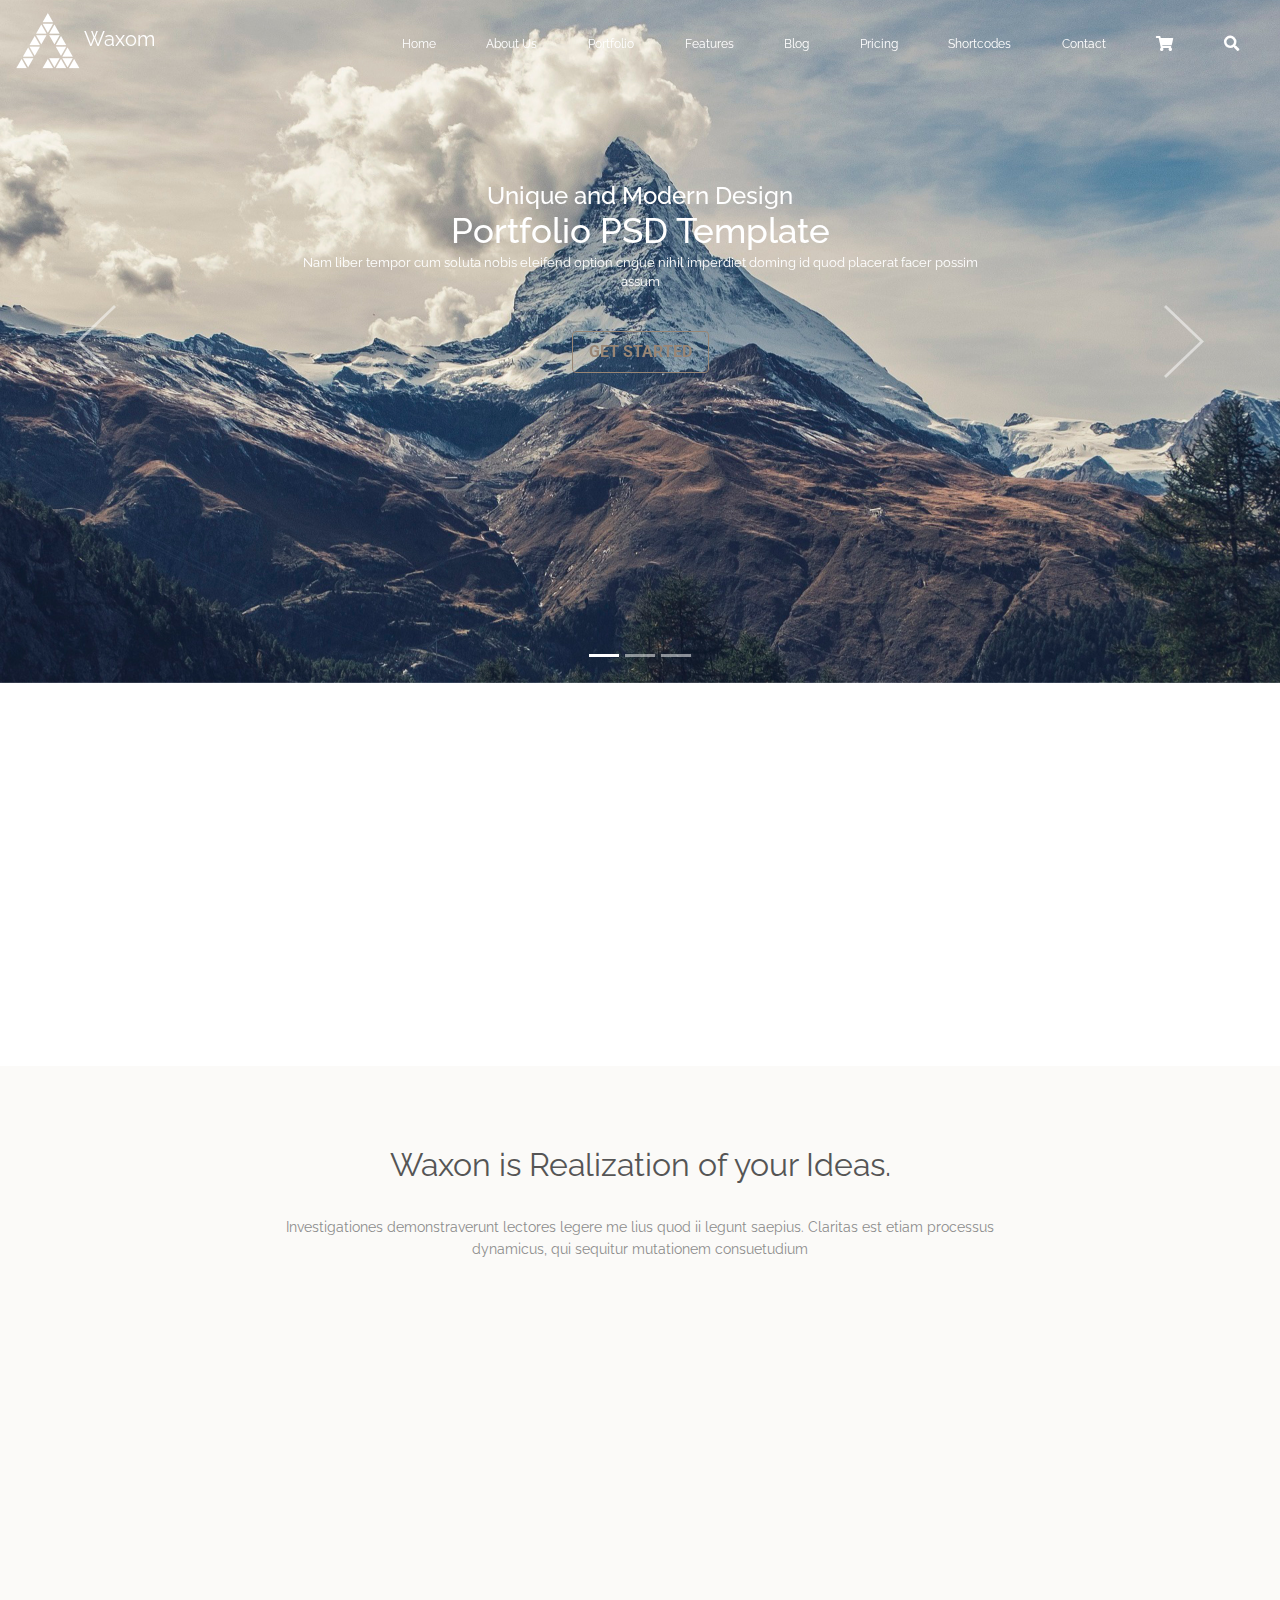
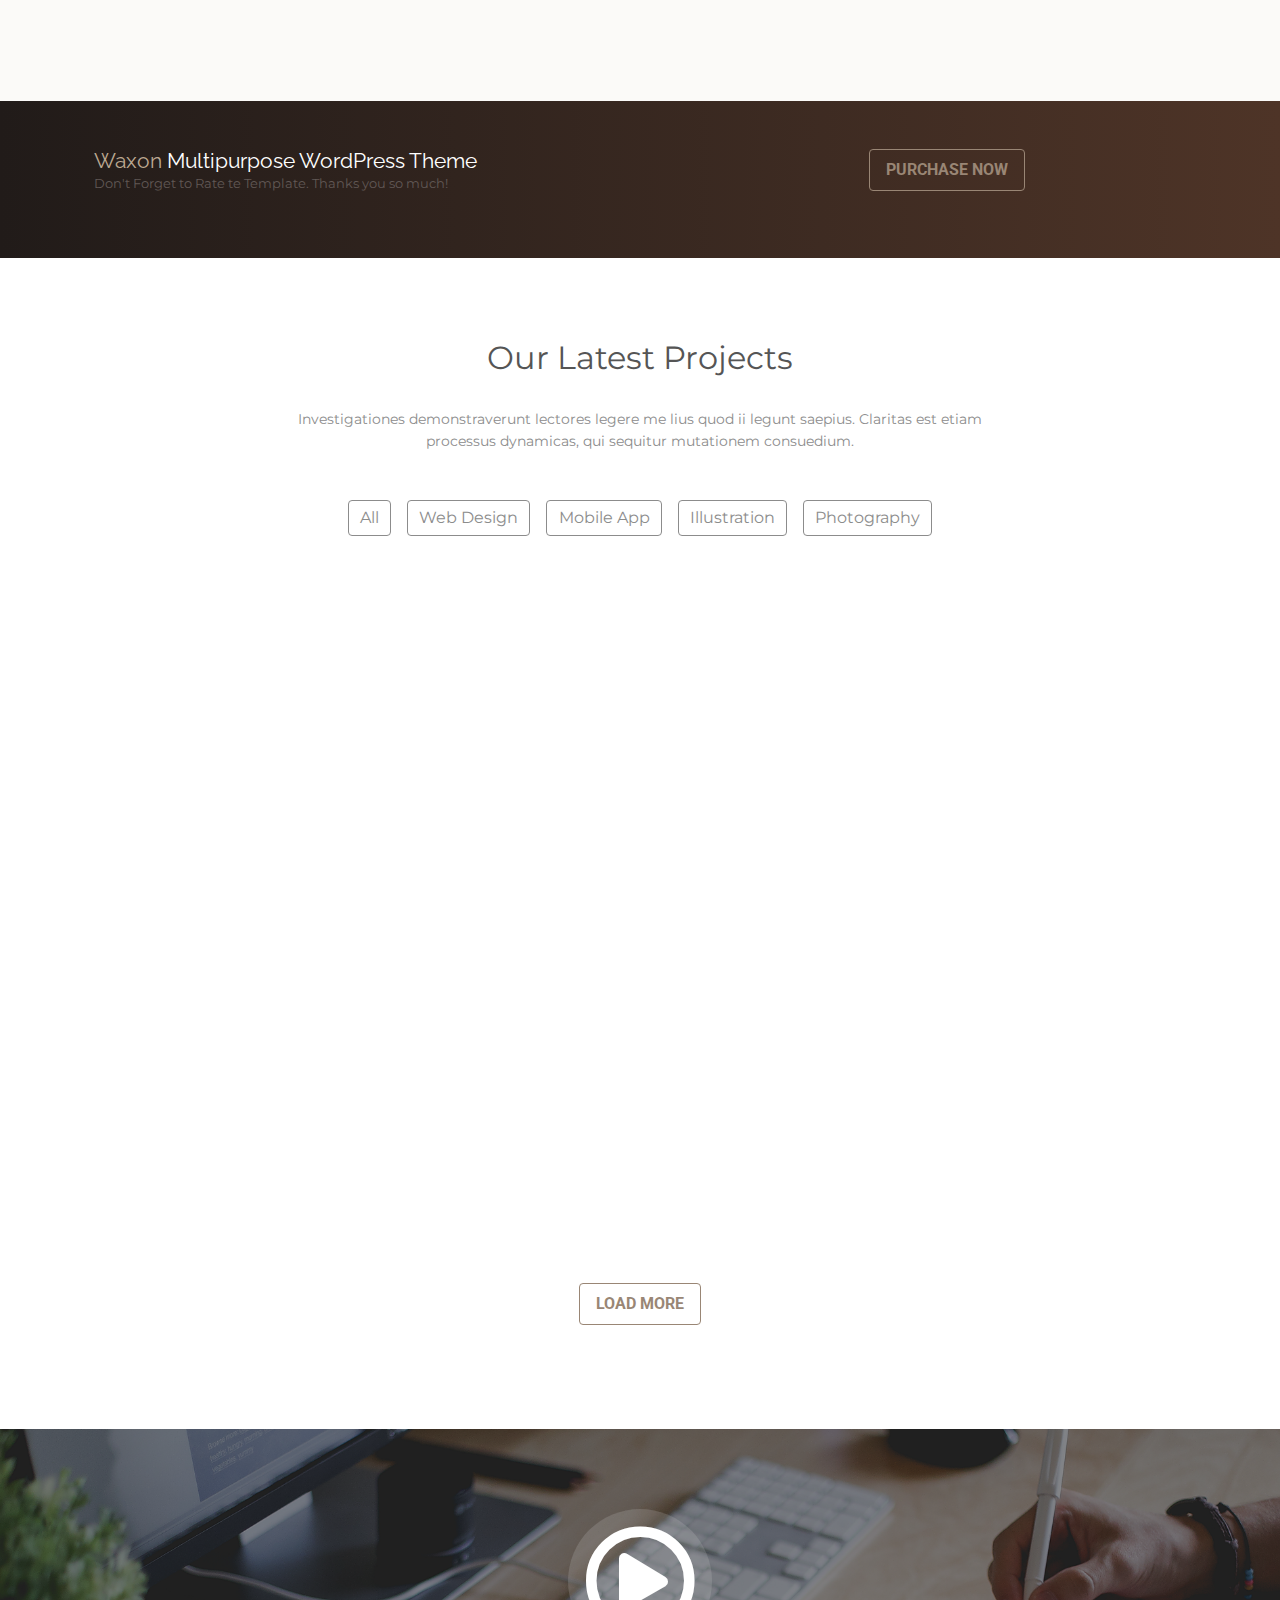
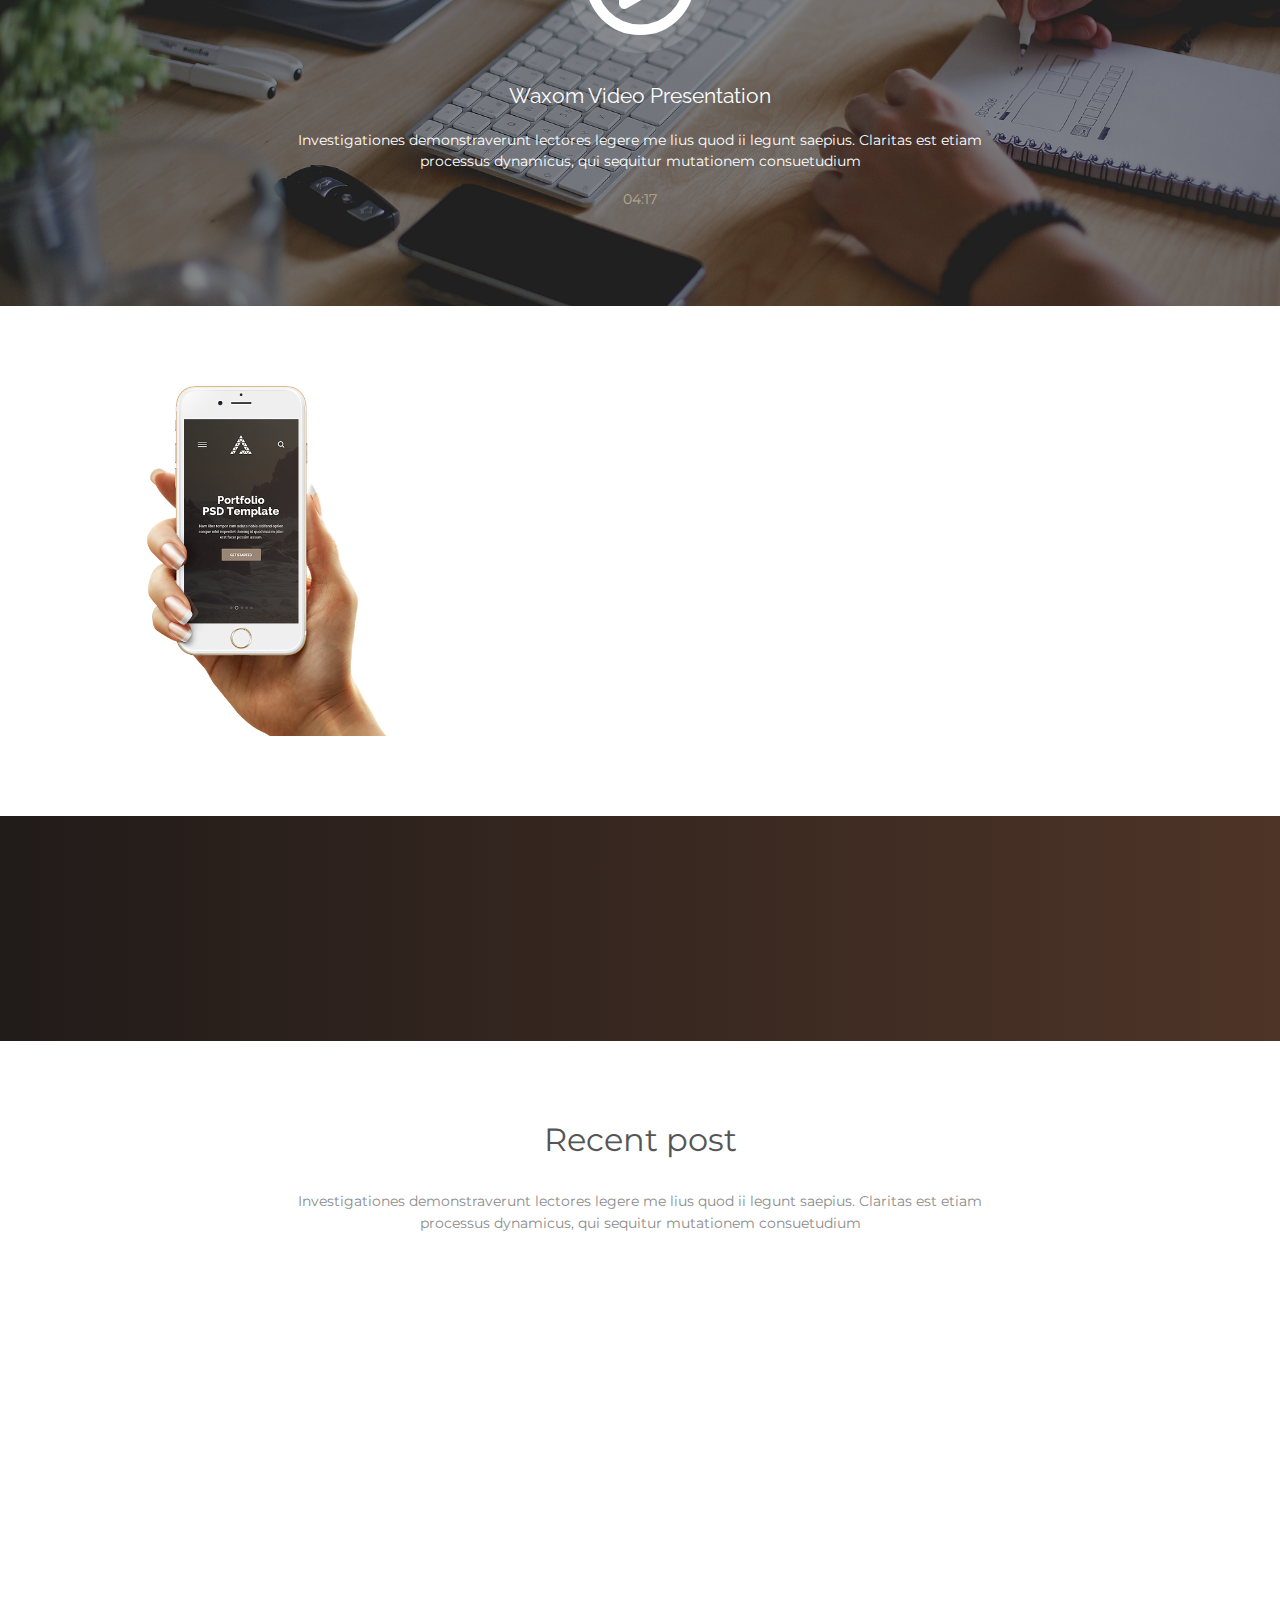
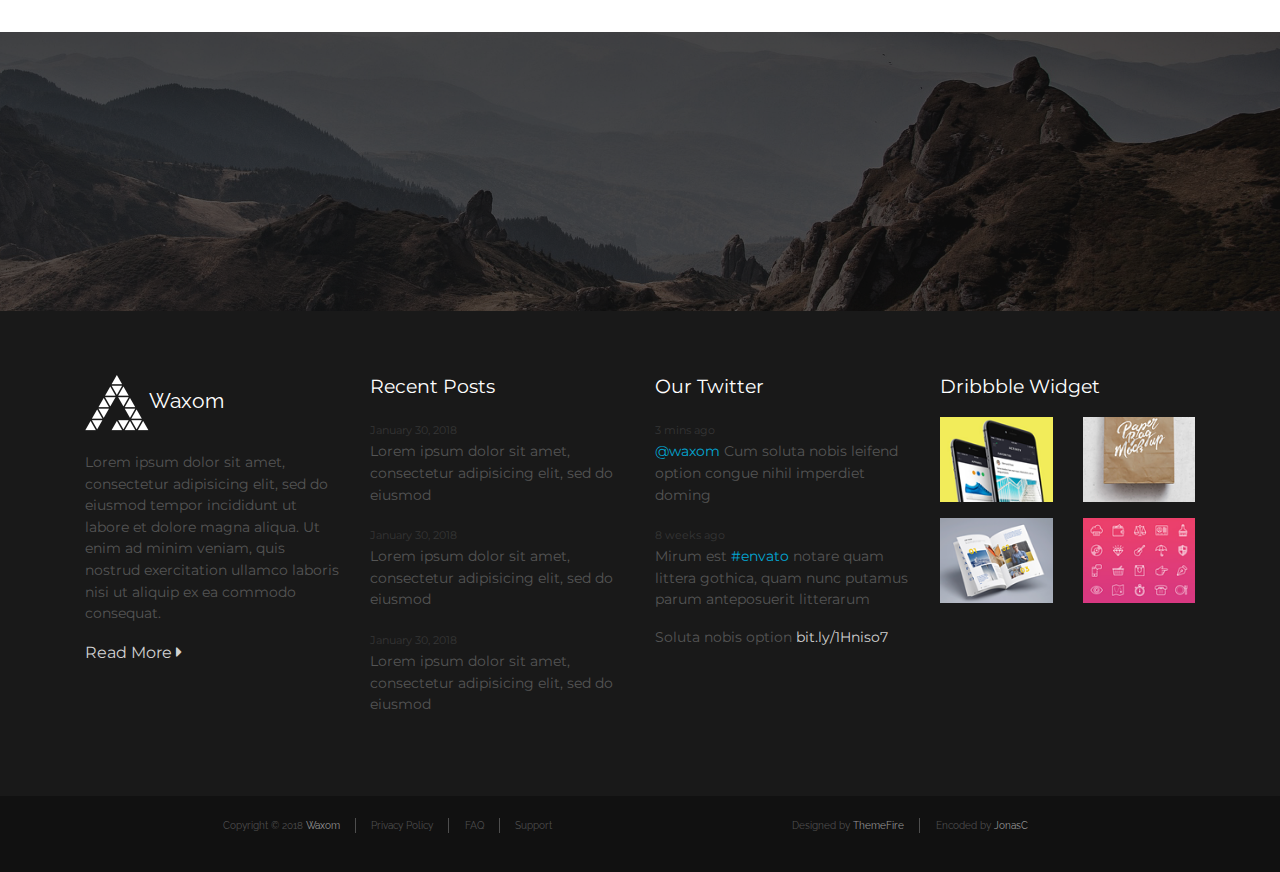
==== commit 2834dba5: "add JavaScript" ====
--- a/index.html
+++ b/index.html
@@ -6,6 +6,7 @@
 	<meta name="viewport" content="width=device-width, initial-scale=1, shrink-to-fit=no">
 	<title>Waxom Homepage</title>
 	<link rel="stylesheet" href="https://maxcdn.bootstrapcdn.com/bootstrap/4.0.0/css/bootstrap.min.css" integrity="sha384-Gn5384xqQ1aoWXA+058RXPxPg6fy4IWvTNh0E263XmFcJlSAwiGgFAW/dAiS6JXm" crossorigin="anonymous">
+	<link rel="stylesheet" type="text/css" href="css/animate.css">
     <link rel="stylesheet" href="css/style.css">
     <link href="https://use.fontawesome.com/releases/v5.0.6/css/all.css" rel="stylesheet">
 	<link href="img/logos.png" rel="shortcut icon">
@@ -39,13 +40,13 @@
 	            <img id="img-next" alt="Go To Next" src="img/right.png">
 	            <span class="sr-only">Next</span>
 	        </a>
-	        <div class="carousel-caption">
+	        <div class="carousel-caption d-flex justify-content-center">
 	            
 	            <div class="header-txt">
 	                <h2>Unique and Modern Design</h2>
 	                <h1>Portfolio PSD Template</h1>
 	                <p>Nam liber tempor cum soluta nobis eleifend option cngue nihil imperdiet doming id quod placerat facer possim assum</p>
-	                <a href="#" class="botones">GET STARTED</a>
+	                <a href="#" class="botones d-none d-md-inline-block">GET STARTED</a>
 	            </div>
 	        </div>
 	    </div>
@@ -78,33 +79,33 @@
 	<main>
 		<section class="container"  id="actividades">
 			<div class="row">
-				<article class="col-lg-3 col-md-6">
+				<article class="col-lg-3 col-md-6 invisible">
 					<p><i class="fas fa-pencil-alt fa-2x"></i></p>
 					<h4 class="title">Web & App Design</h4>
 					<p>Nam liber tempor cum slota nobis eleifend option congue nihil imperdiet doming id quod mazim</p>
 					<div class="border-abajo"></div>
 				</article>	
 				
-				<article class="col-lg-3 col-md-6">
+				<article class="col-lg-3 col-md-6 invisible">
 					<p><i class="fas fa-code fa-2x"></i></p>
 					<h4 class="title">Development</h4>
 					<p>Nam liber tempor cum slota nobis eleifend option congue nihil imperdiet doming id quod mazim</p>
 					<div class="border-abajo"></div>
 				</article>
 				
-				<article class="col-lg-3 col-md-6">
+				<article class="col-lg-3 col-md-6 invisible">
 					<p><i class="fas fa-cog fa-2x"></i></p>
 					<h4 class="title">Customization</h4>
 					<p>Nam liber tempor cum slota nobis eleifend option congue nihil imperdiet doming id quod mazim</p>
 					<div class="border-abajo"></div>
 				</article>
 				
-				<article class="col-lg-3 col-md-6">
+				<article class="col-lg-3 col-md-6 invisible">
 					<p><i class="fas fa-suitcase fa-2x"></i></p>
 					<h4 class="title">Marketing</h4>
 					<p>Nam liber tempor cum slota nobis eleifend option congue nihil imperdiet doming id quod mazim</p>
 					<div class="border-abajo"></div>
-				</article class="col-lg-3 col-md-6">
+				</article>
 			</div>
 
 		</section><!--Fin de la secion de las actividades-->
@@ -118,7 +119,7 @@
 					</div>
 				</div>
 				<div class="row">
-					<div class="col" id="browsers">
+					<div class="col invisible" id="browsers">
 						<img src="img/browsers.png" alt="browsers">
 					</div>
 				</div>
@@ -127,14 +128,16 @@
 		<section id="publicidad">
 			<div class="container">
 				<div class="row align-baseline">
-					<div id="publicidad-txt" class="col-md-9">
+					<div id="publicidad-txt" class="col-md-8">
 						<h4><span>Waxon</span> Multipurpose WordPress Theme</h4>
 						<p>Don't Forget to Rate te 
 						Template. Thanks you so much!</p>
 					</div>
-					<div class="col-md-3 justify-content-center">
+					<div class="col-md-4 justify-content-center">
 						<a class="botones" href="#">Purchase now</a>
-				</div>
+					</div>
+				</div>
+			</div>
 		</section>
 		<!-- final de la seccion de publicidad -->
 
@@ -148,20 +151,20 @@
 					</div>
 				</div>
 				<nav id="nav-proyecto" class="row justify-content-center">
-					<a href="#" class="item_proyecto">All</a>
-					<a href="#" class="item_proyecto">Web Design</a>
-					<a href="#" class="item_proyecto">Mobile App</a>
-					<a href="#" class="item_proyecto">Illustration</a>
-					<a href="#" class="item_proyecto">Photography</a>
+					<a href="#" id="all">All</a>
+					<a href="#" id="web">Web Design</a>
+					<a href="#" id="mobile-app">Mobile App</a>
+					<a href="#" id="illustration">Illustration</a>
+					<a href="#" id="photography">Photography</a>
 				</nav>
 
 				<div class="row" id="proyectos">
-					<div class="col-md-4 col-sm-6">
-						<div class="box">
-							<div class="box-img">
-								<img class="img-efects" src="img/proyecto-1.png">
-							</div>
-							<img class="arrow" src="img/arrow.png">
+					<div class="col-md-4 col-sm-6 category photography mobile-app">
+						<div class="box invisible">
+							<div class="box-img">
+								<img alt="proyecto1" class="img-efects" src="img/proyecto-1.png">
+							</div>
+							<img alt="arrow" class="arrow" src="img/arrow.png">
 							
 							<div class="projects-link">
 								<a href="#"><i class="fas fa-link fa-lg"></i></a>
@@ -174,12 +177,12 @@
 							</div>
 						</div>
 					</div>
-					<div class="col-md-4 col-sm-6">
-						<div class="box">
-							<div class="box-img">
-								<img class="img-efects" src="img/proyecto-2.png">
-							</div>
-							<img class="arrow" src="img/arrow.png">
+					<div class="col-md-4 col-sm-6 category web-design illustration">
+						<div class="box invisible">
+							<div class="box-img">
+								<img alt="proyecto2" class="img-efects" src="img/proyecto-2.png">
+							</div>
+							<img alt="arrow" class="arrow" src="img/arrow.png">
 							<div class="projects-link">
 								<a href="#"><i class="fas fa-link fa-lg"></i></a>
 								<a href="#"><i class="fas fa-search-plus fa-lg"></i></a>
@@ -190,12 +193,12 @@
 							</div>
 						</div>
 					</div>
-					<div class="col-md-4 col-sm-6">
-						<div class="box">
-							<div class="box-img">
-								<img class="img-efects" src="img/proyecto-3.png">
-							</div>
-							<img class="arrow" src="img/arrow.png">
+					<div class="col-md-4 col-sm-6 category photography illustration">
+						<div class="box invisible">
+							<div class="box-img">
+								<img alt="proyecto3" class="img-efects" src="img/proyecto-3.png">
+							</div>
+							<img alt="arrow" class="arrow" src="img/arrow.png">
 							<div class="projects-link">
 								<a href="#"><i class="fas fa-link fa-lg"></i></a>
 								<a href="#"><i class="fas fa-search-plus fa-lg"></i></a>
@@ -206,12 +209,12 @@
 							</div>
 						</div>
 					</div>
-					<div class="col-md-4 col-sm-6">
-						<div class="box">
-							<div class="box-img">
-								<img class="img-efects" src="img/proyecto-4.png">
-							</div>
-							<img class="arrow" src="img/arrow.png">
+					<div class="col-md-4 col-sm-6 category mobile-app web-design">
+						<div class="box invisible">
+							<div class="box-img">
+								<img alt="proyecto4" class="img-efects" src="img/proyecto-4.png">
+							</div>
+							<img alt="arrow" class="arrow" src="img/arrow.png">
 							<div class="projects-link">
 								<a href="#"><i class="fas fa-link fa-lg"></i></a>
 								<a href="#"><i class="fas fa-search-plus fa-lg"></i></a>
@@ -223,12 +226,12 @@
 
 						</div>
 					</div>
-					<div class="col-md-4 col-sm-6">
-						<div class="box">
-							<div class="box-img">
-								<img class="img-efects" src="img/proyecto-5.png">
-							</div>
-							<img class="arrow" src="img/arrow.png">
+					<div class="col-md-4 col-sm-6 category web-design photography">
+						<div class="box invisible">
+							<div class="box-img">
+								<img alt="proyecto5" class="img-efects" src="img/proyecto-5.png">
+							</div>
+							<img alt="arrow" class="arrow" src="img/arrow.png">
 							<div class="projects-link">
 								<a href="#"><i class="fas fa-link fa-lg"></i></a>
 								<a href="#"><i class="fas fa-search-plus fa-lg"></i></a>
@@ -240,12 +243,12 @@
 							
 						</div>
 					</div>
-					<div class="col-md-4 col-sm-6">
-						<div class="box">
-							<div class="box-img">
-								<img class="img-efects" src="img/proyecto-6.png">
-							</div>
-							<img class="arrow" src="img/arrow.png">
+					<div class="col-md-4 col-sm-6 category mobile-app photography">
+						<div class="box invisible">
+							<div class="box-img">
+								<img alt="proyecto6" class="img-efects" src="img/proyecto-6.png">
+							</div>
+							<img alt="arrow" class="arrow" src="img/arrow.png">
 							<div class="projects-link">
 								<a href="#"><i class="fas fa-link fa-lg"></i></a>
 								<a href="#"><i class="fas fa-search-plus fa-lg"></i></a>
@@ -280,16 +283,17 @@
 			            <p><span>04:17</span></p>
 
 			            <div class="modal fade" id="modal-video" tabindex="-1" role="dialog" aria-labelledby="exampleModalCenterTitle" aria-hidden="true">
-			              <div class="modal-dialog modal-dialog-centered modal-lg" role="document">
-			                <div class="modal-content">
-			                    <div class="embed-responsive embed-responsive-16by9">
-			                        <iframe title="Video Title" class="embed-responsive-item" src="https://www.youtube.com/embed/9ZfN87gSjvI?rel=0&amp;showinfo=0" frameborder="0" allow="autoplay; encrypted-media" allowfullscreen></iframe>
-			                    </div>
+			            	<div class="modal-dialog modal-dialog-centered modal-lg" role="document">
+			                	<div class="modal-content">
+			                    	<div class="embed-responsive embed-responsive-16by9">
+			                        	<iframe title="Video Title" class="embed-responsive-item" src="https://www.youtube.com/embed/9ZfN87gSjvI?rel=0&amp;showinfo=0" frameborder="0" allow="autoplay; encrypted-media" allowfullscreen></iframe>
+			                    	</div>
+			            		</div>
 			            	</div>
-			            </div>
-			        </div>
-		        </div>
-	        </div>
+			        	</div>
+		        	</div>
+	        	</div>
+			</div>
         </section>
 		<!-- Fin de la seccion video -->
 
@@ -297,9 +301,9 @@
 			<div class="container">
 				<div class="row">
 					<div class="col-lg-4">
-						<img src="img/phone.png">
-					</div>
-					<div class="col-lg-8" id="mobile-text">
+						<img alt="phone" src="img/phone.png">
+					</div>
+					<div class="col-lg-8 invisible" id="mobile-text">
 						<h3>Excellent for Mobile Devices.</h3>
 						<p>Qisi enim ad minim veniam, quis nostrud exerci tation ullamcorper suscipit lobortis nisl ut aliquip ex ea commodo consequat. Investigationes demonstraverunt lectores legere me lius quod ii legunt saepius claritas. Eodem modo typi, qui nunc nobis videntur parum clari, fiant sollemnes in futurum.</p>
 						<ul>
@@ -317,7 +321,7 @@
 		<section class="" id="numbers">
 			<div class="container">
 				<div class="row">
-					<div class="col-6 col-md-3">
+					<div class="numeros col-6 col-md-3 invisible">
 						<div>
 							<p class="icon-numero"><i class="fas fa-users fa-3x"></i></p>
 							<p class="numero"><span id="clients"></span></p>
@@ -325,7 +329,7 @@
 							<div class="border-abajo"></div>
 						</div>
 					</div>
-					<div class="col-6 col-md-3">
+					<div class="numeros col-6 col-md-3 invisible">
 						<div>
 							<p class="icon-numero"><i class="fas fa-coffee fa-3x"></i></p>
 							<p class="numero"><span id="coffee"></span></p>
@@ -333,7 +337,7 @@
 							<div class="border-abajo"></div>
 						</div>
 					</div>
-					<div class="col-6 col-md-3">
+					<div class="numeros col-6 col-md-3 invisible">
 						<div>
 							<p class="icon-numero"><i class="far fa-comment fa-3x"></i></p>
 							<p class="numero"><span id="blog"></span></p>
@@ -341,12 +345,13 @@
 							<div class="border-abajo"></div>
 						</div>
 					</div>
-					<div class="col-6 col-md-3">
+					<div class="numeros col-6 col-md-3 invisible">
 						<div>
 							<p class="icon-numero"><i class="fas fa-heartbeat fa-3x"></i></p>
 							<p class="numero"><span id="likes"></span></p>
 							<p class="title-numero">Likes</p>
-						<div class="border-abajo"></div>
+							<div class="border-abajo"></div>
+						</div>
 					</div>
 				</div>
 			</div>
@@ -363,9 +368,9 @@
 				</div>
 				<div class="row">
 					<div class="col-md-4">
-						<article class="box">
-							<div class="box-img">
-								<img class="img-efects" src="img/recent-foot.png">
+						<article class="box invisible">
+							<div class="box-img">
+								<img alt="post-recent" class="img-efects" src="img/recent-foot.png">
 							</div>
 							<div class="post-txt">
 								<h4>Lorem ipsum dolor sit amet</h4>
@@ -375,9 +380,9 @@
 						</article>
 					</div>
 					<div class="col-md-4">
-						<article class="box">
-							<div class="box-img">
-								<img class="img-efects" src="img/recent-clavier.png">
+						<article class="box invisible">
+							<div class="box-img">
+								<img alt="post-recent" class="img-efects" src="img/recent-clavier.png">
 							</div>
 							<div class="post-txt">
 								<h4>Lorem ipsum dolor sit amet</h4>
@@ -387,9 +392,9 @@
 						</article>
 					</div>
 					<div class="col-md-4">
-						<article class="box">
-							<div class="box-img">
-								<img class="img-efects" src="img/recent-boat.png">
+						<article class="box invisible">
+							<div class="box-img">
+								<img alt="post-recent" class="img-efects" src="img/recent-boat.png">
 							</div>
 							<div class="post-txt">
 								<h4>Lorem ipsum dolor sit amet</h4>	
@@ -401,10 +406,10 @@
 				</div>
 			
 
-				<nav class="row justify-content-center">
+<!-- 				<nav class="row justify-content-center">
 					<button><i class="fas fa-chevron-circle-left fa-2x"></i></button>
 					<button><i class="fas fa-chevron-circle-right fa-2x"></i></button>
-				</nav>
+				</nav> -->
 			</div>
 		</section>
 		<!-- fin de la seccion recent post -->
@@ -413,16 +418,16 @@
 			<div class="container">
 				<div class="row">
 					<div class="col-md-6 col-lg-3 text-center mb-4">
-						<img src="img/logo-01.png">
+						<img class="partners invisible" alt="logo partners" src="img/logo-01.png">
 					</div>
 					<div class="col-md-6 col-lg-3 text-center mb-4">
-						<img src="img/logo-02.png">
+						<img class="partners invisible" alt="logo partners" src="img/logo-02.png">
 					</div>
 					<div class="col-md-6 col-lg-3 text-center mb-4">
-						<img src="img/logo-03.png">
+						<img class="partners invisible" alt="logo partners" src="img/logo-03.png">
 					</div>
 					<div class="col-md-6 col-lg-3 text-center mb-4">
-						<img src="img/logo-04.png">
+						<img class="partners invisible" alt="logo partners" src="img/logo-04.png">
 					</div>
 				</div>
 			</div>
@@ -435,7 +440,7 @@
 			<div class="row">
 				<div class="col-md-3">
 					<div>
-						<h4><img src="img/logos.png">Waxom</h4>
+						<h4><img alt="logo waxom" src="img/logos.png">Waxom</h4>
 						<p>Lorem ipsum dolor sit amet, consectetur adipisicing elit, sed do eiusmod
 						tempor incididunt ut labore et dolore magna aliqua. Ut enim ad minim veniam,
 						quis nostrud exercitation ullamco laboris nisi ut aliquip ex ea commodo
@@ -482,22 +487,22 @@
 						<div class="row">
 							<div class="col-6 mb-3">
 								<div>
-									<img class="dribbble" src="img/footer-1.png">
+									<img alt="image dribble" class="dribbble" src="img/footer-1.png">
 								</div>
 							</div>
 							<div class="col-6 mb-3">
 								<div>
-									<img class="dribbble" src="img/footer-2.png">
+									<img alt="image dribble" class="dribbble" src="img/footer-2.png">
 								</div>
 							</div>
 							<div class="col-6 mb-3">
 								<div>
-									<img class="dribbble" src="img/footer-3.png">
+									<img alt="image dribble" class="dribbble" src="img/footer-3.png">
 								</div>
 							</div>
 							<div class="col-6 mb-3">
 								<div>
-									<img class="dribbble" src="img/footer-4.png">
+									<img alt="image dribble" class="dribbble" src="img/footer-4.png">
 								</div>
 							</div>
 						</div>
@@ -530,7 +535,7 @@
 	</footer>
 	
 
-		<script src="https://code.jquery.com/jquery-3.2.1.slim.min.js" integrity="sha384-KJ3o2DKtIkvYIK3UENzmM7KCkRr/rE9/Qpg6aAZGJwFDMVNA/GpGFF93hXpG5KkN" crossorigin="anonymous"></script>
+		<script src="https://ajax.googleapis.com/ajax/libs/jquery/3.3.1/jquery.min.js"></script>
         <script src="https://maxcdn.bootstrapcdn.com/bootstrap/4.0.0/js/bootstrap.min.js" integrity="sha384-JZR6Spejh4U02d8jOt6vLEHfe/JQGiRRSQQxSfFWpi1MquVdAyjUar5+76PVCmYl" crossorigin="anonymous"></script>
 
         <script type="text/javascript" src="js/javascript.js"></script>
--- a/css/style.css
+++ b/css/style.css
@@ -57,7 +57,7 @@
 	display: inline-block;
 	text-decoration: none;
 	font-weight: bold;
-	padding: 1em 2em;
+	padding: 0.5em 1em;
 	text-transform: uppercase;
 	border-radius: 0.25em;
 	font-family: 'Roboto', sans-serif;
@@ -70,7 +70,12 @@
 	transition: 0.5s;
 	text-decoration: none;
 }
+
+.invisible {
+	opacity: 0;
+}
  /*header*/
+
 header {
 	font-family: 'Raleway', sans-serif;
 }
@@ -105,6 +110,7 @@
 .carousel-control-next{
 	opacity: 1 !important;
 }
+
 
 /*Barra de navigation*/
 .gradient-background {
@@ -141,15 +147,7 @@
 	padding: 1em;
 }
 
-.nav-item:hover {
-	border-bottom: 0.25em #998675 solid !important;
-	margin-bottom: -0.3em;
-	transition: border-bottom 1s;
-}
-
-.nav-link:hover {
-	color: #998675 !important;
-}
+
 
 /*Seccion de las activades*/
 #actividades {
@@ -177,6 +175,7 @@
 }
 
 /*Seccion realizaciones*/
+
 #realizar_idea {
 	padding-bottom: 0;
 	margin-bottom: 0;
@@ -558,6 +557,19 @@
 	border: none;
 }
 
+@media(min-width: 768px) {
+	.nav-item:hover {
+		border-bottom: 0.25em #998675 solid !important;
+		margin-bottom: -0.3em;
+		transition: border-bottom 1s;
+	}
+
+	.nav-link:hover {
+		color: #998675 !important;
+		transition: 1s;
+	}
+}
+
 @media (max-width: 768px){
 	body {
 		margin-top: 70px;
@@ -569,15 +581,6 @@
 
 	#main-nav {
 		background: #998675;
-	}
-
-	.nav-link:hover {
-		color: white !important;
-	}
-
-	.nav-item:hover {
-		border-bottom: 0px transparent ;
-		margin-bottom: 0px;
 	}
 
 	.projects-link{
@@ -595,9 +598,8 @@
 		color: white;
 	}
 
-	section {
-		padding-right: 2em;
-		padding-left: 2em;
+	section, #footer {
+		padding: 1em;
 	}
 }
 
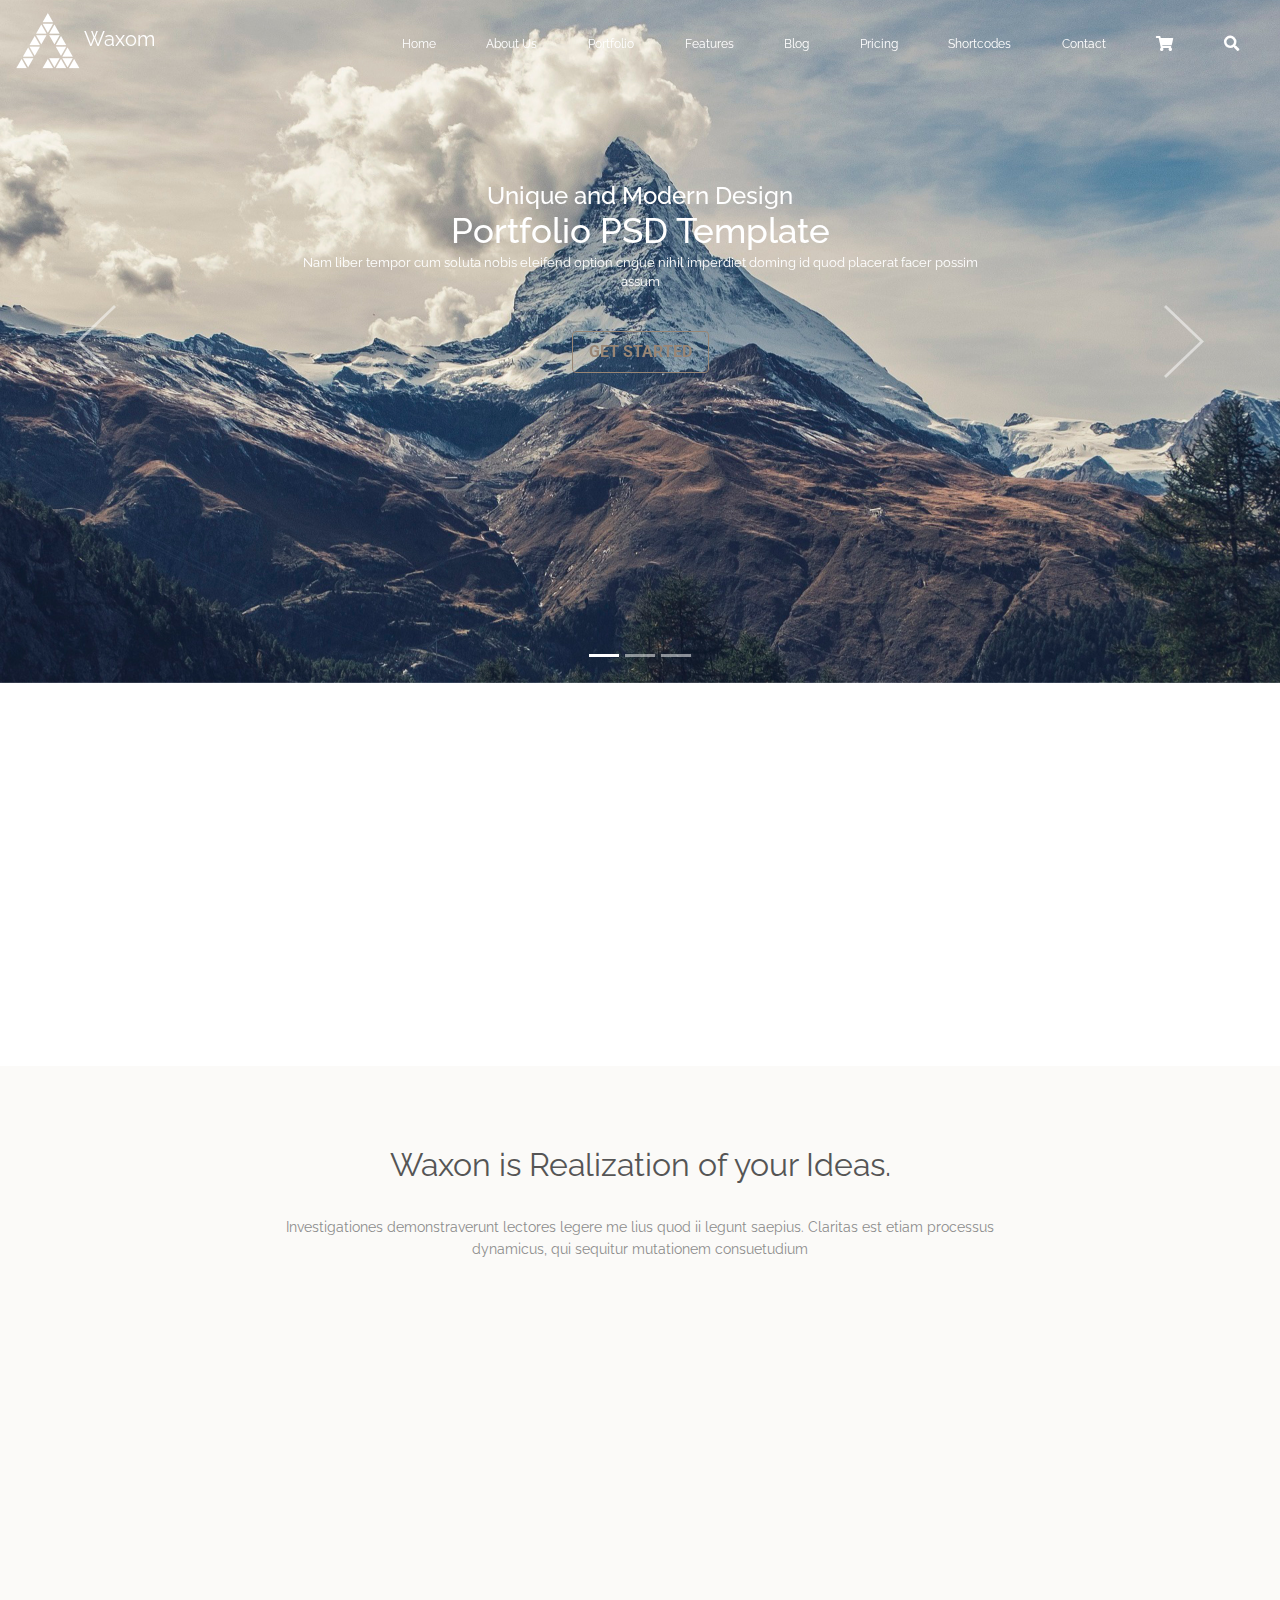
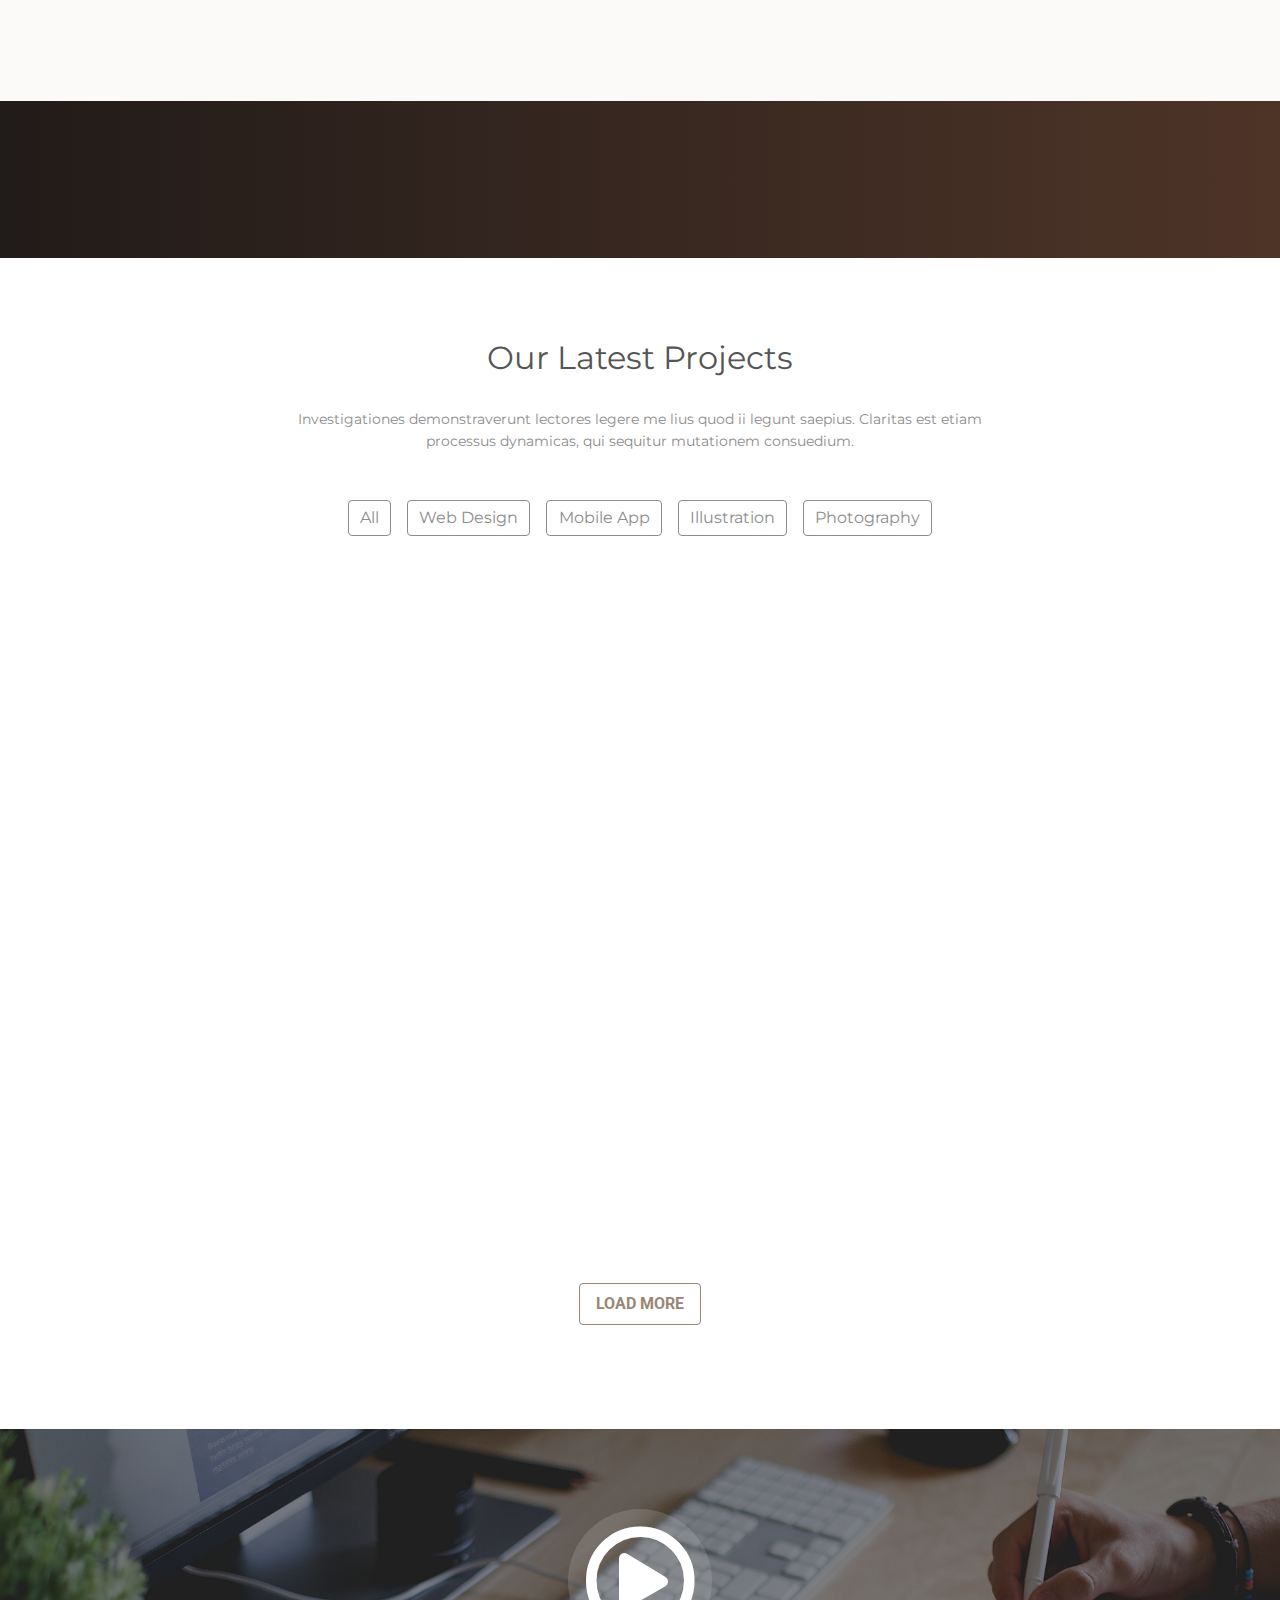
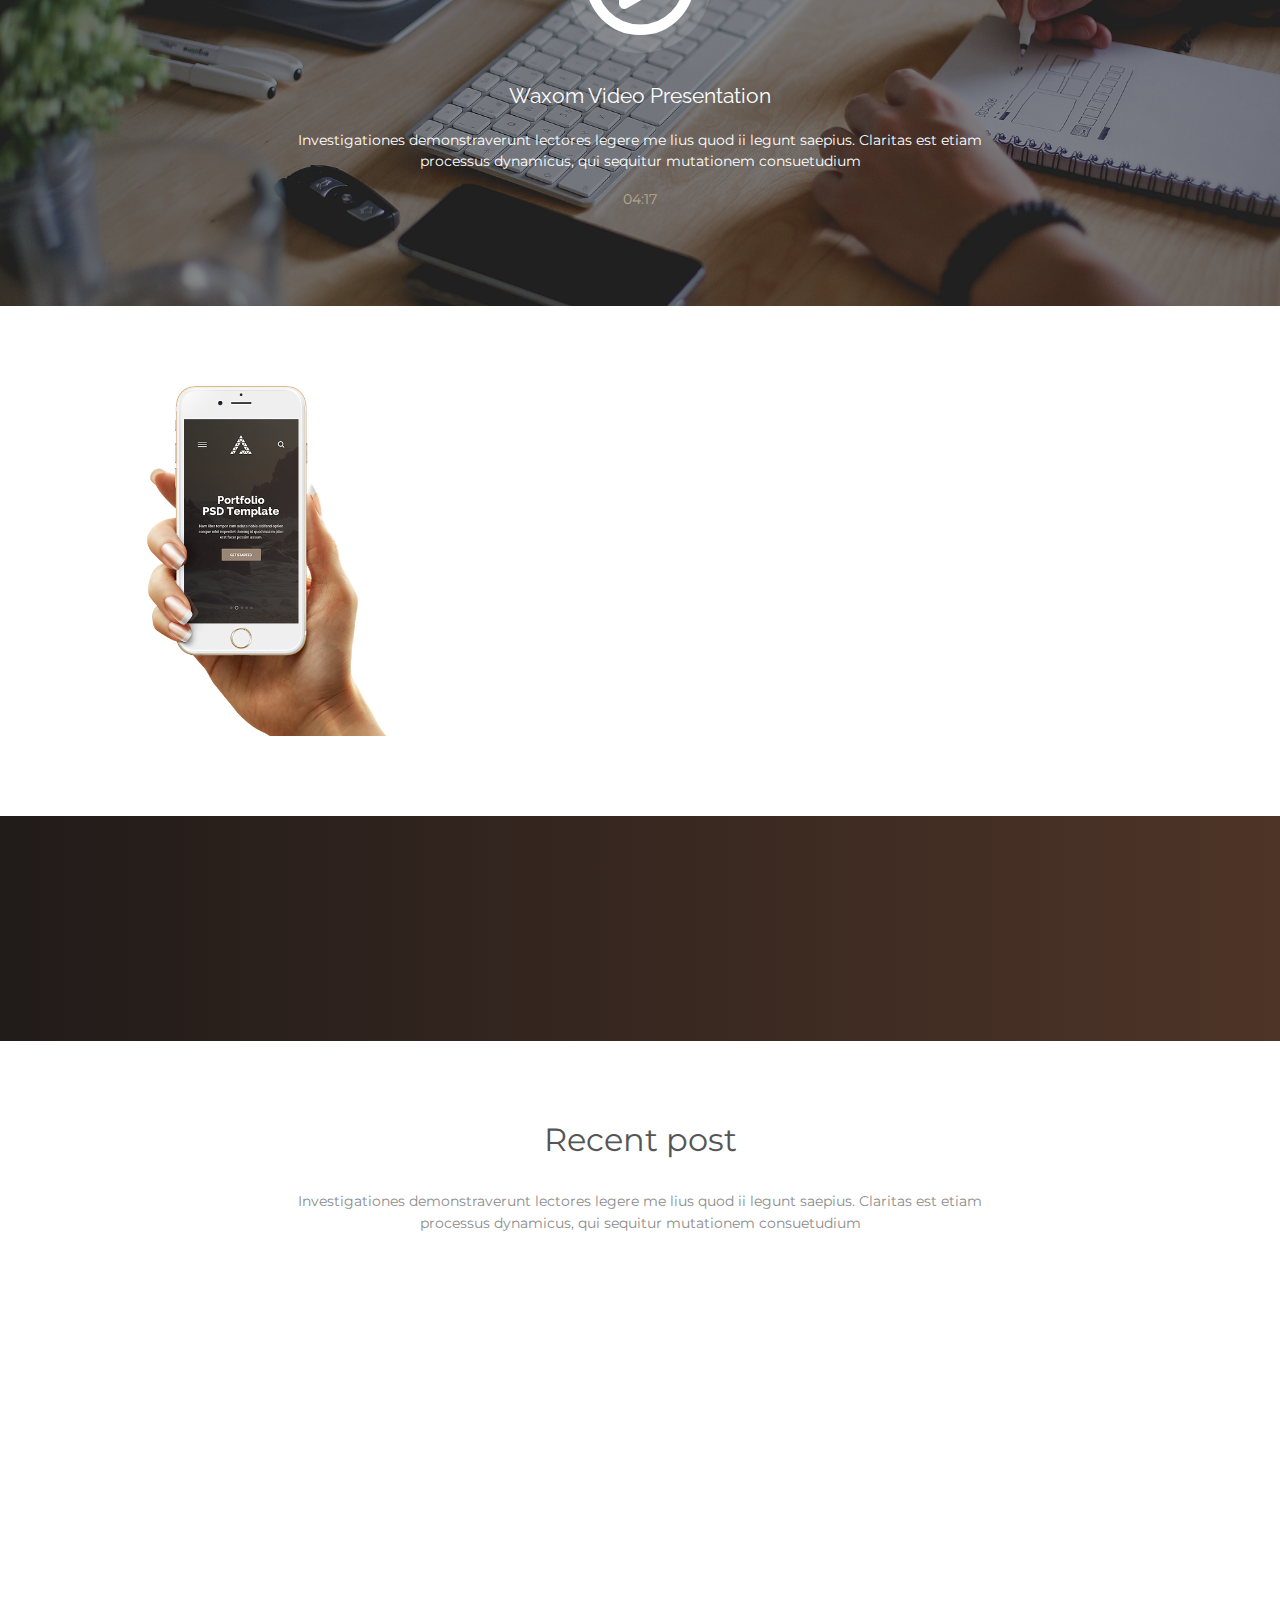
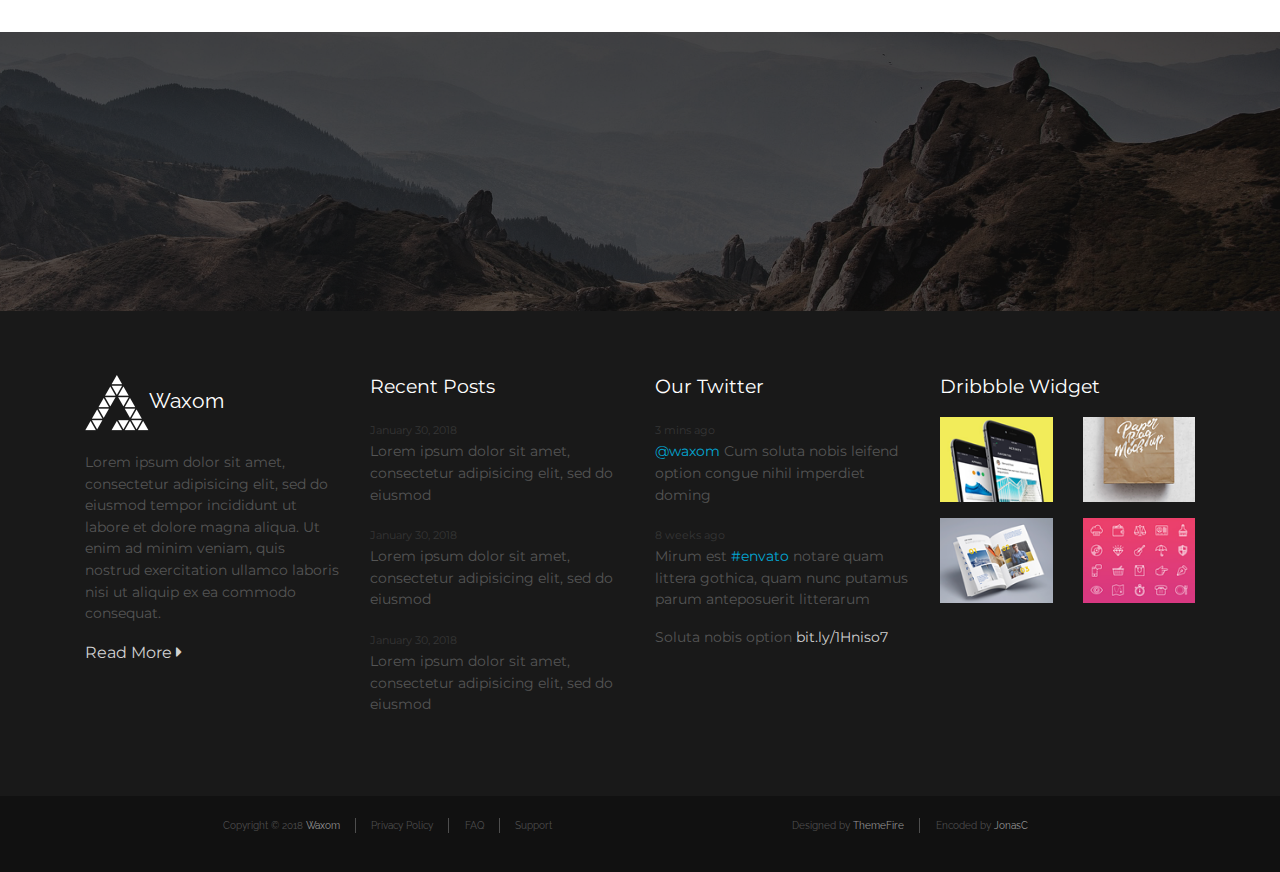
==== commit cdec00f4: "correct error" ====
--- a/index.html
+++ b/index.html
@@ -126,7 +126,7 @@
 			</div>
 		</section>
 		<section id="publicidad">
-			<div class="container">
+			<div class="container invisible">
 				<div class="row align-baseline">
 					<div id="publicidad-txt" class="col-md-8">
 						<h4><span>Waxon</span> Multipurpose WordPress Theme</h4>
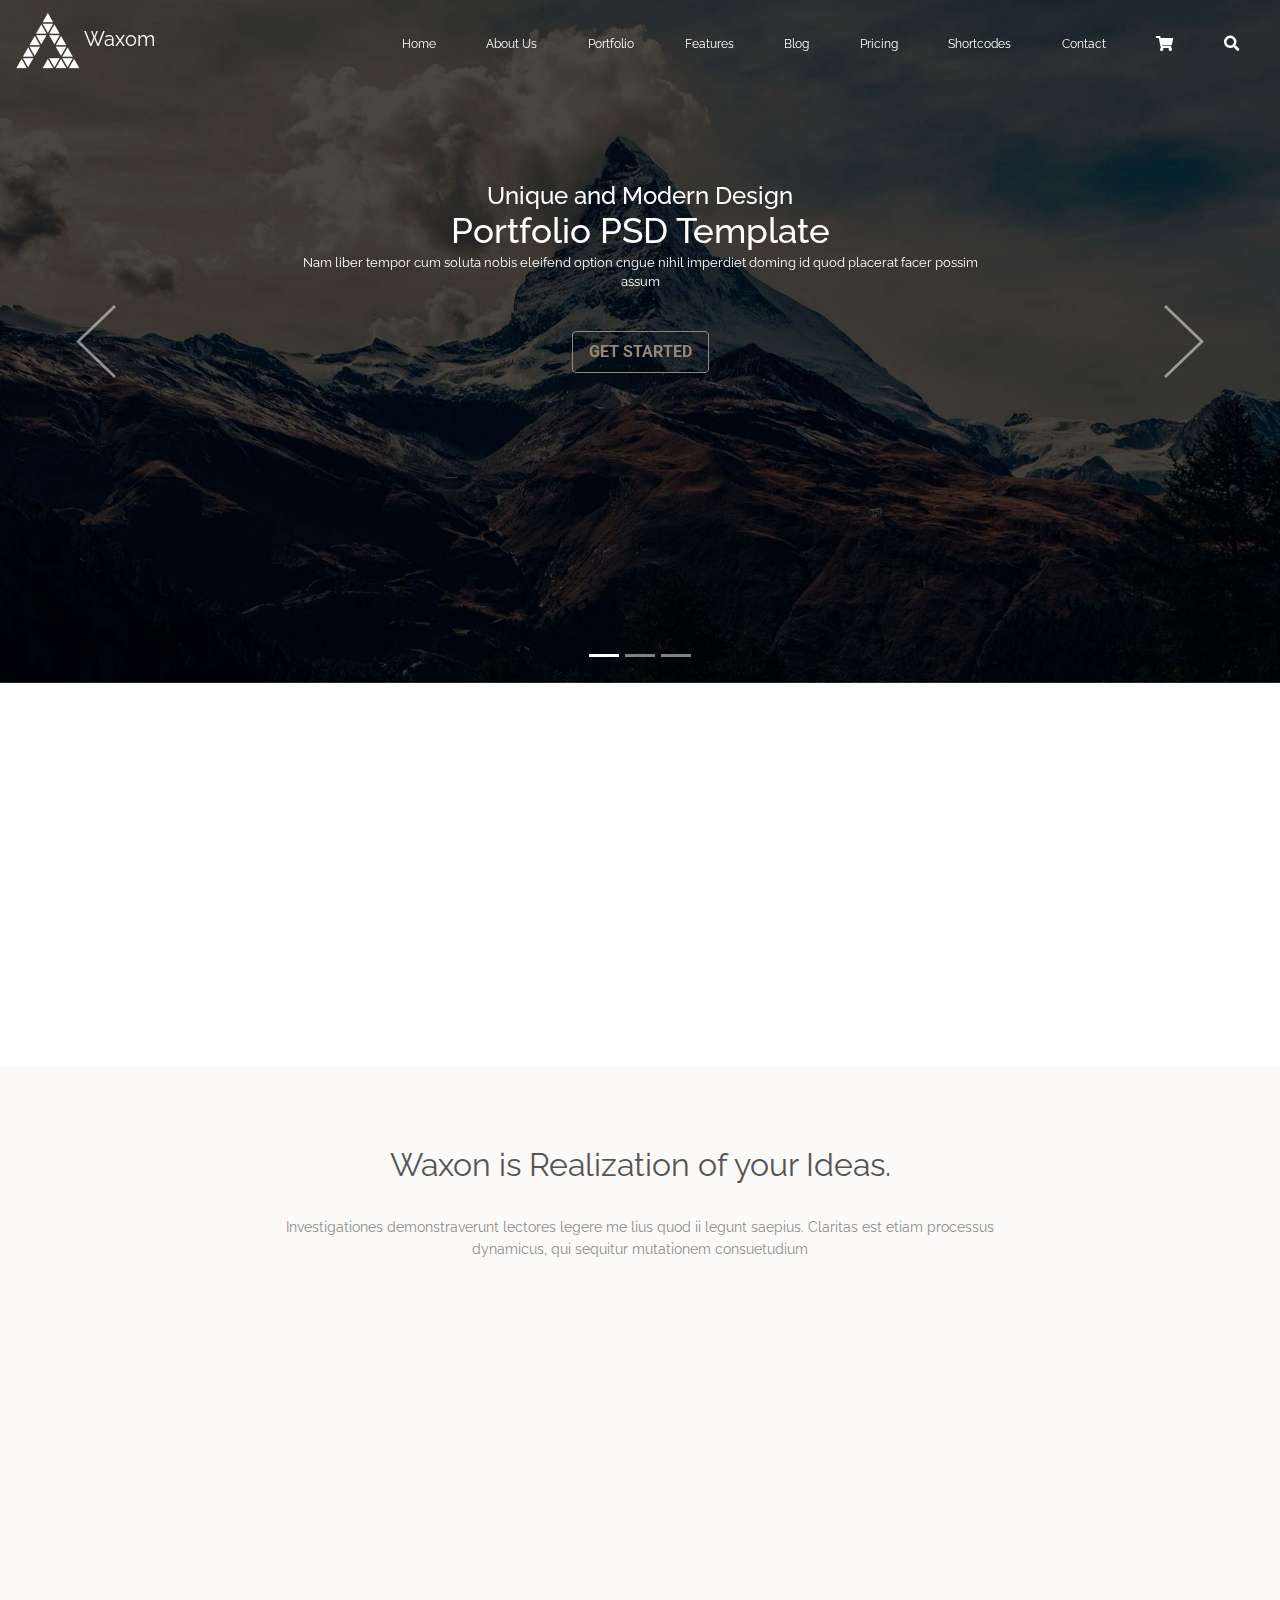
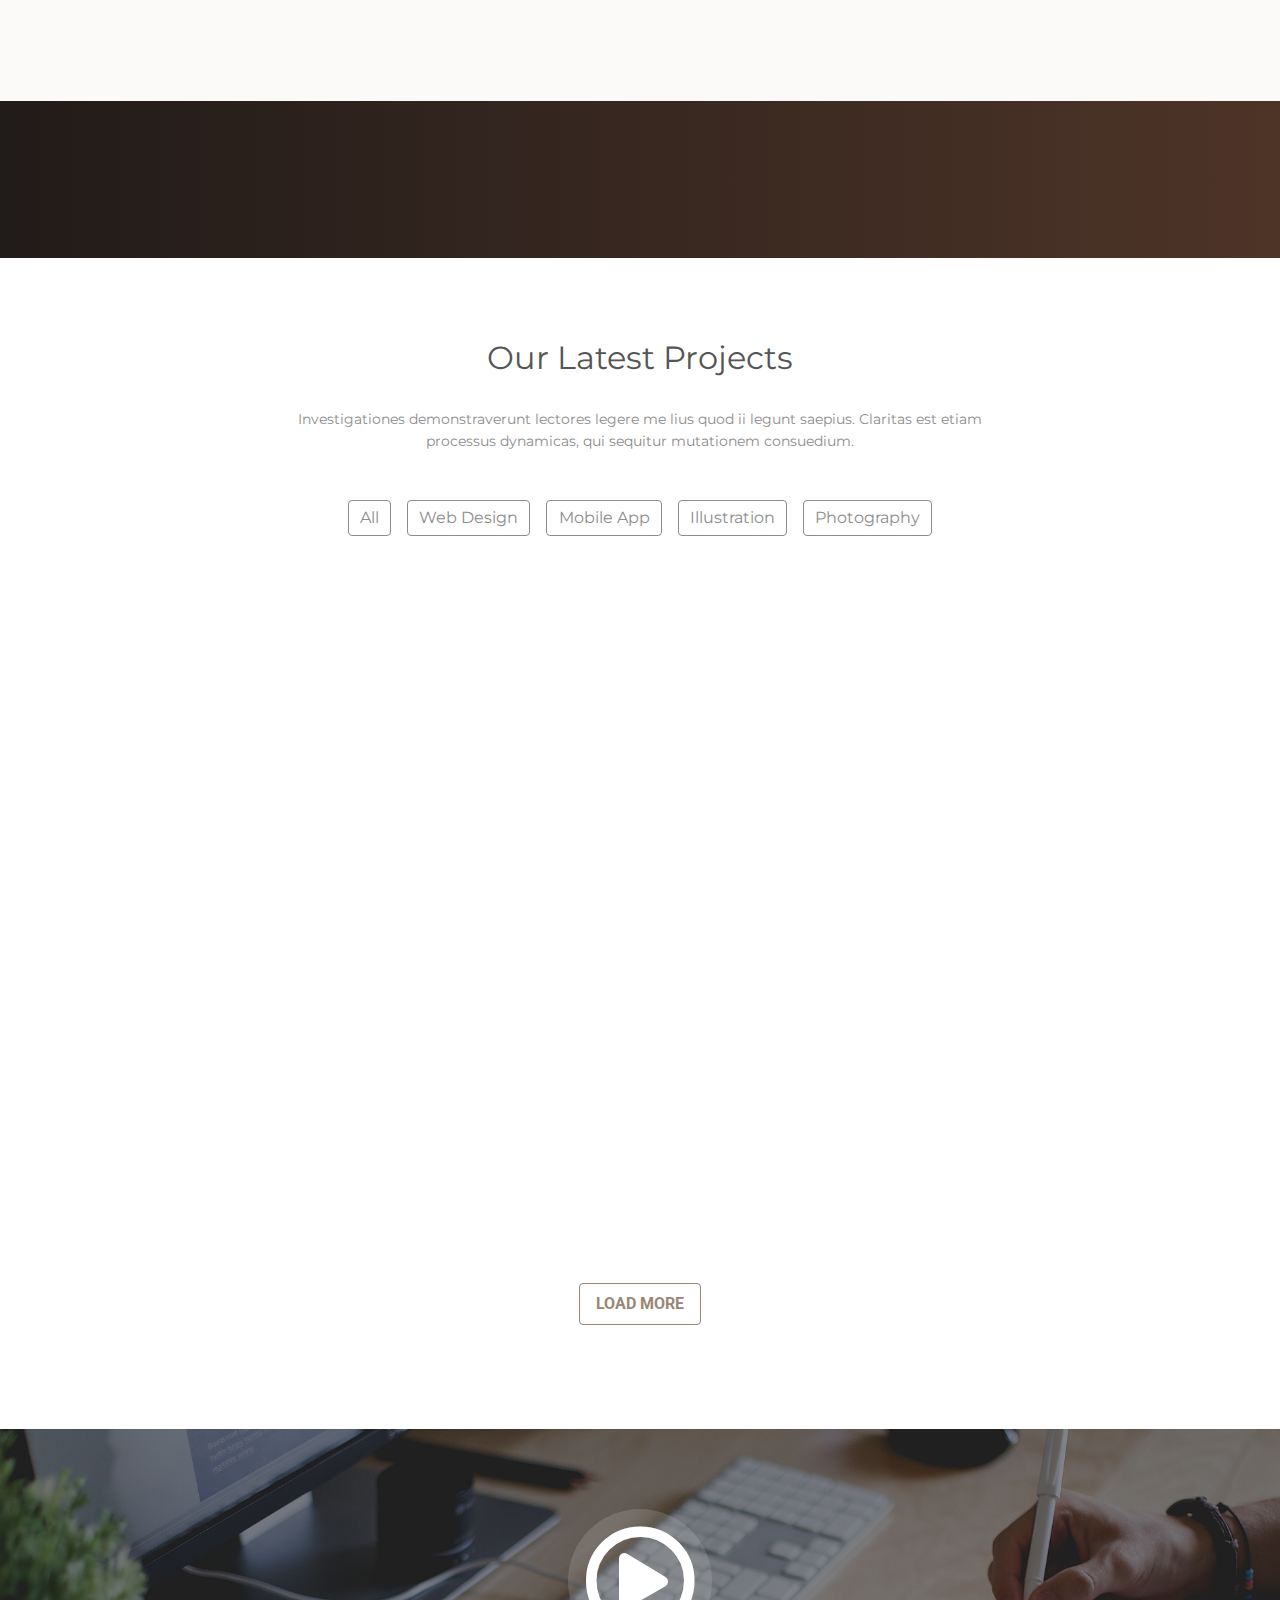
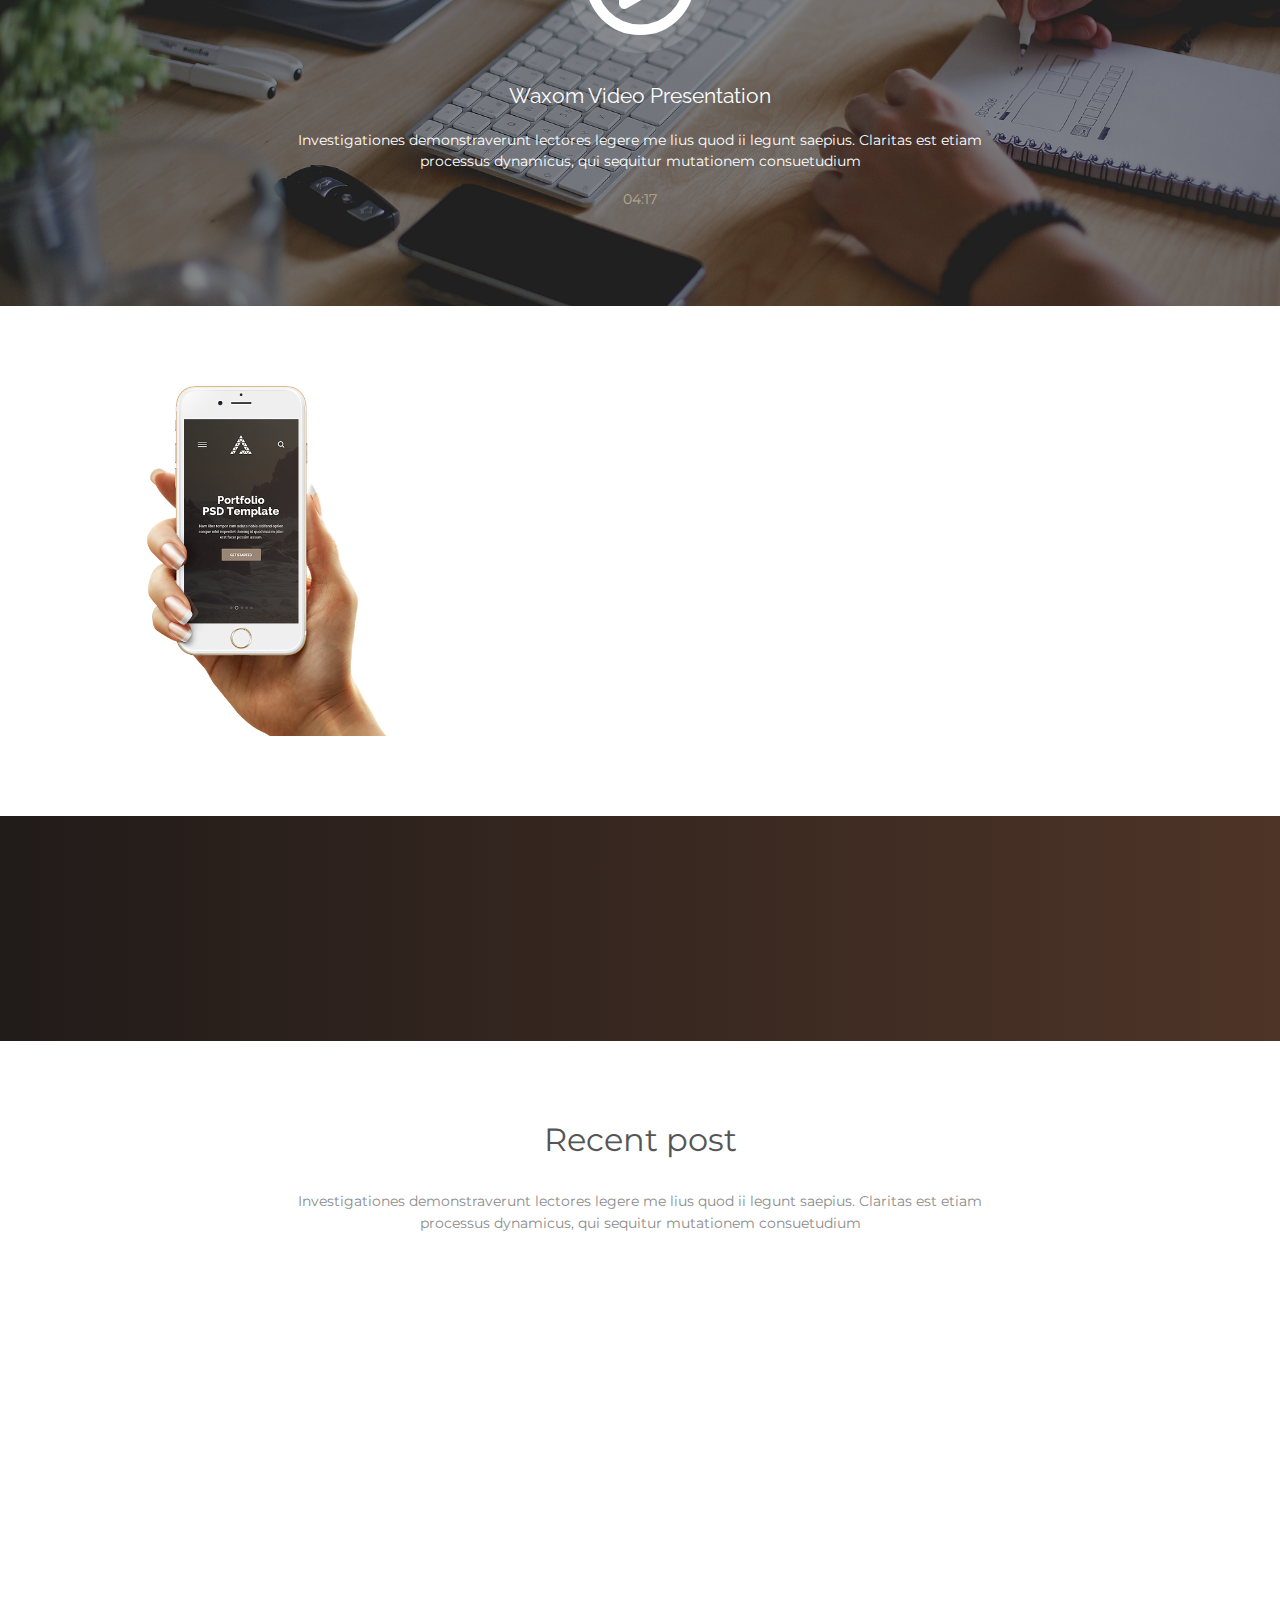
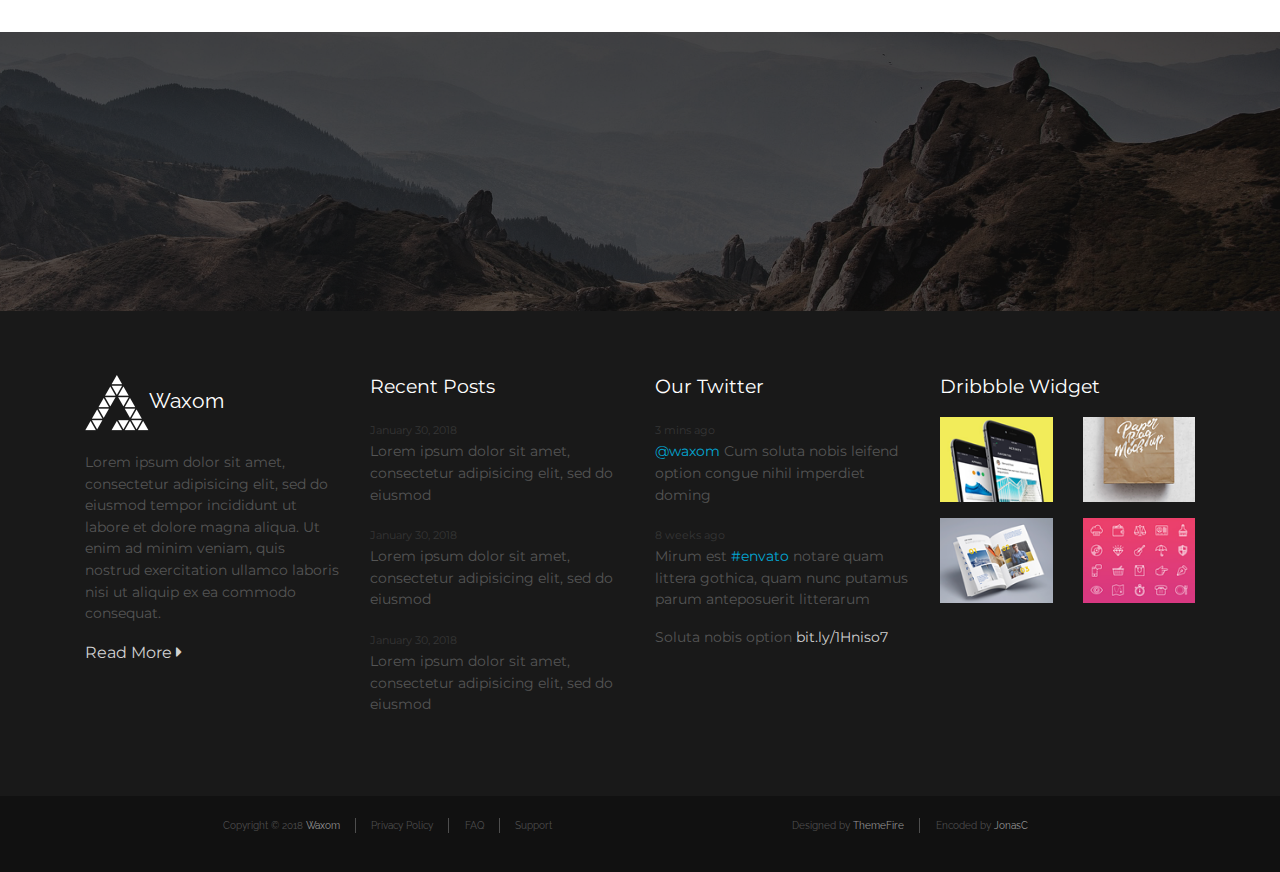
==== commit e93964db: "Sliders" ====
--- a/index.html
+++ b/index.html
@@ -23,13 +23,13 @@
 	        </ol>
 	        <div class="carousel-inner">
 	            <div class="carousel-item active">
-	                <img class="d-block w-100" src="img/slide-1.jpg" alt="First slide">
+	                <img class="d-block w-100" src="img/slide-1b.jpg" alt="First slide">
 	            </div>
 	            <div class="carousel-item">
-	                <img class="d-block w-100" src="img/slide-2.jpg" alt="Second slide">
+	                <img class="d-block w-100" src="img/slide-2b.jpg" alt="Second slide">
 	            </div>
 	            <div class="carousel-item">
-	                <img class="d-block w-100" src="img/slide-3.jpg" alt="Third slide">
+	                <img class="d-block w-100" src="img/slide-3b.jpg" alt="Third slide">
 	            </div>
 	        </div>
 	        <a id="btn-prev" class="carousel-control-prev d-none d-md-flex" href="#carousel-header" role="button" data-slide="prev">
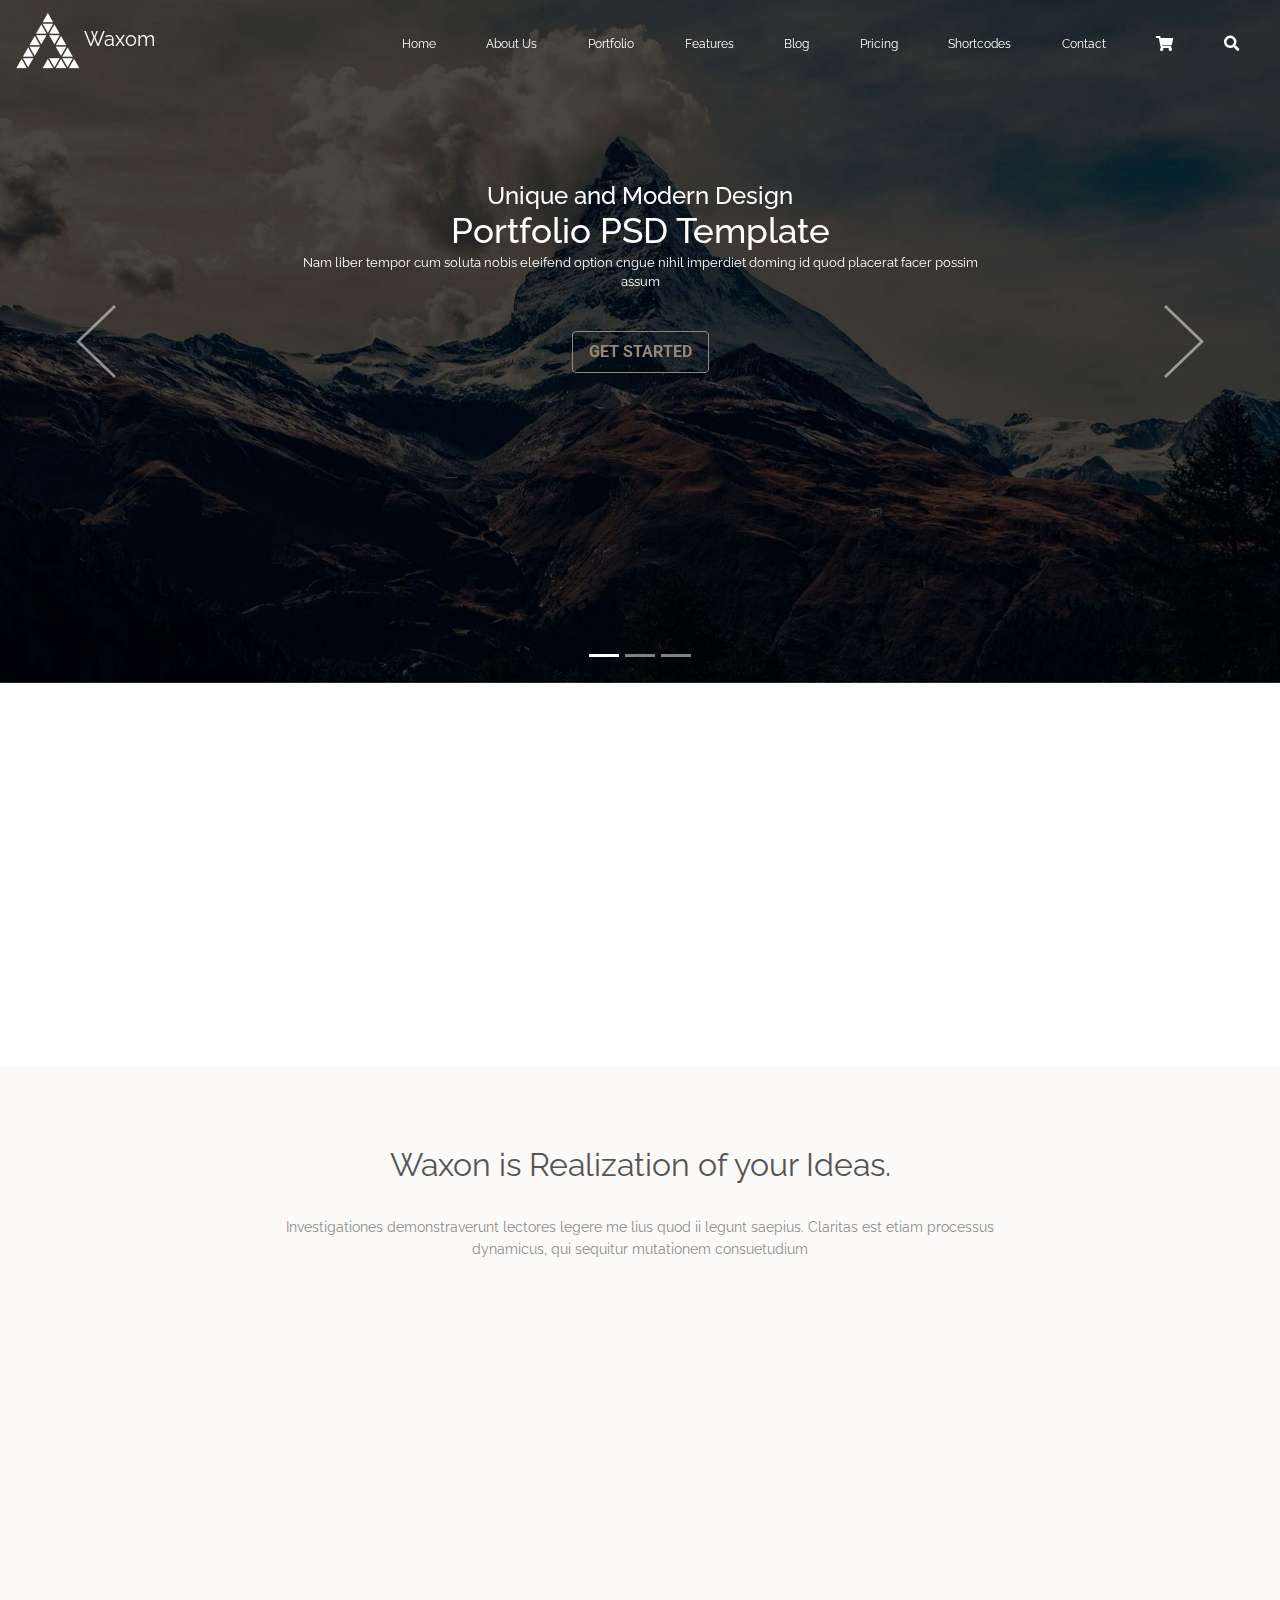
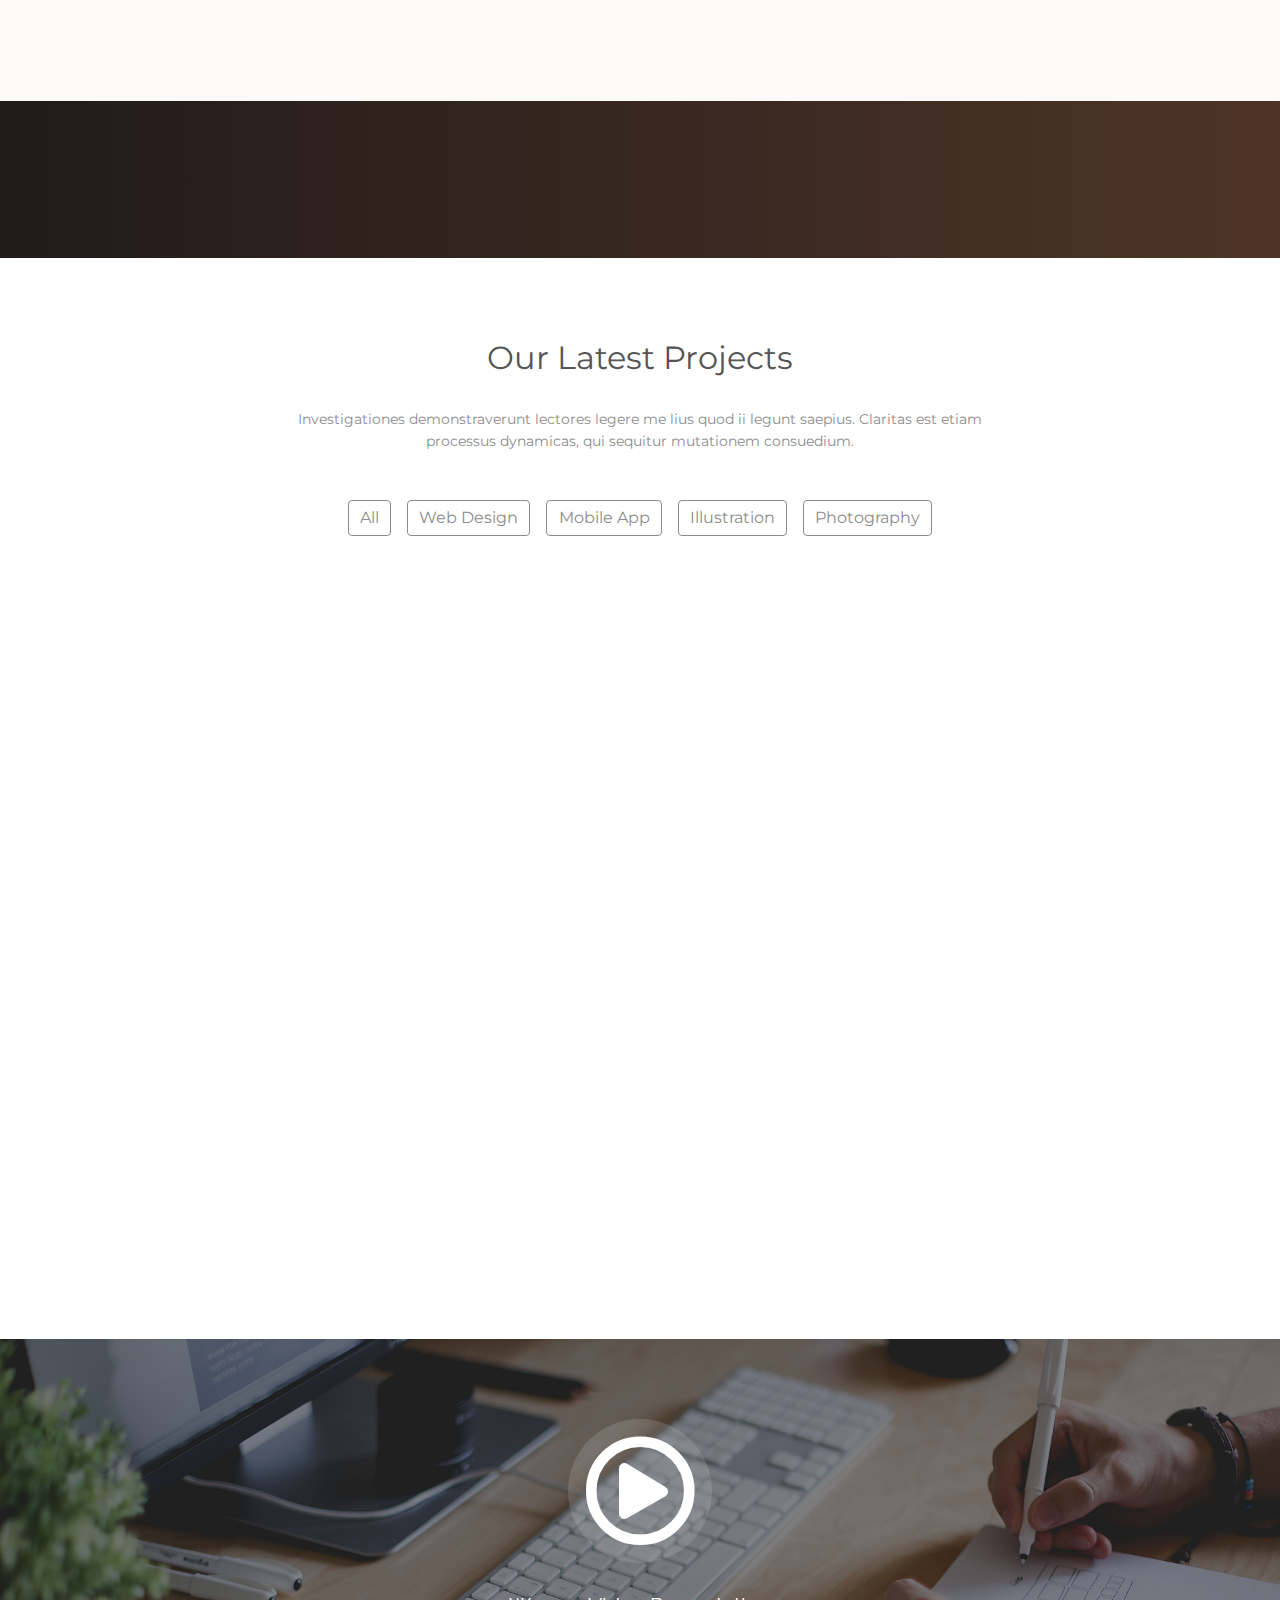
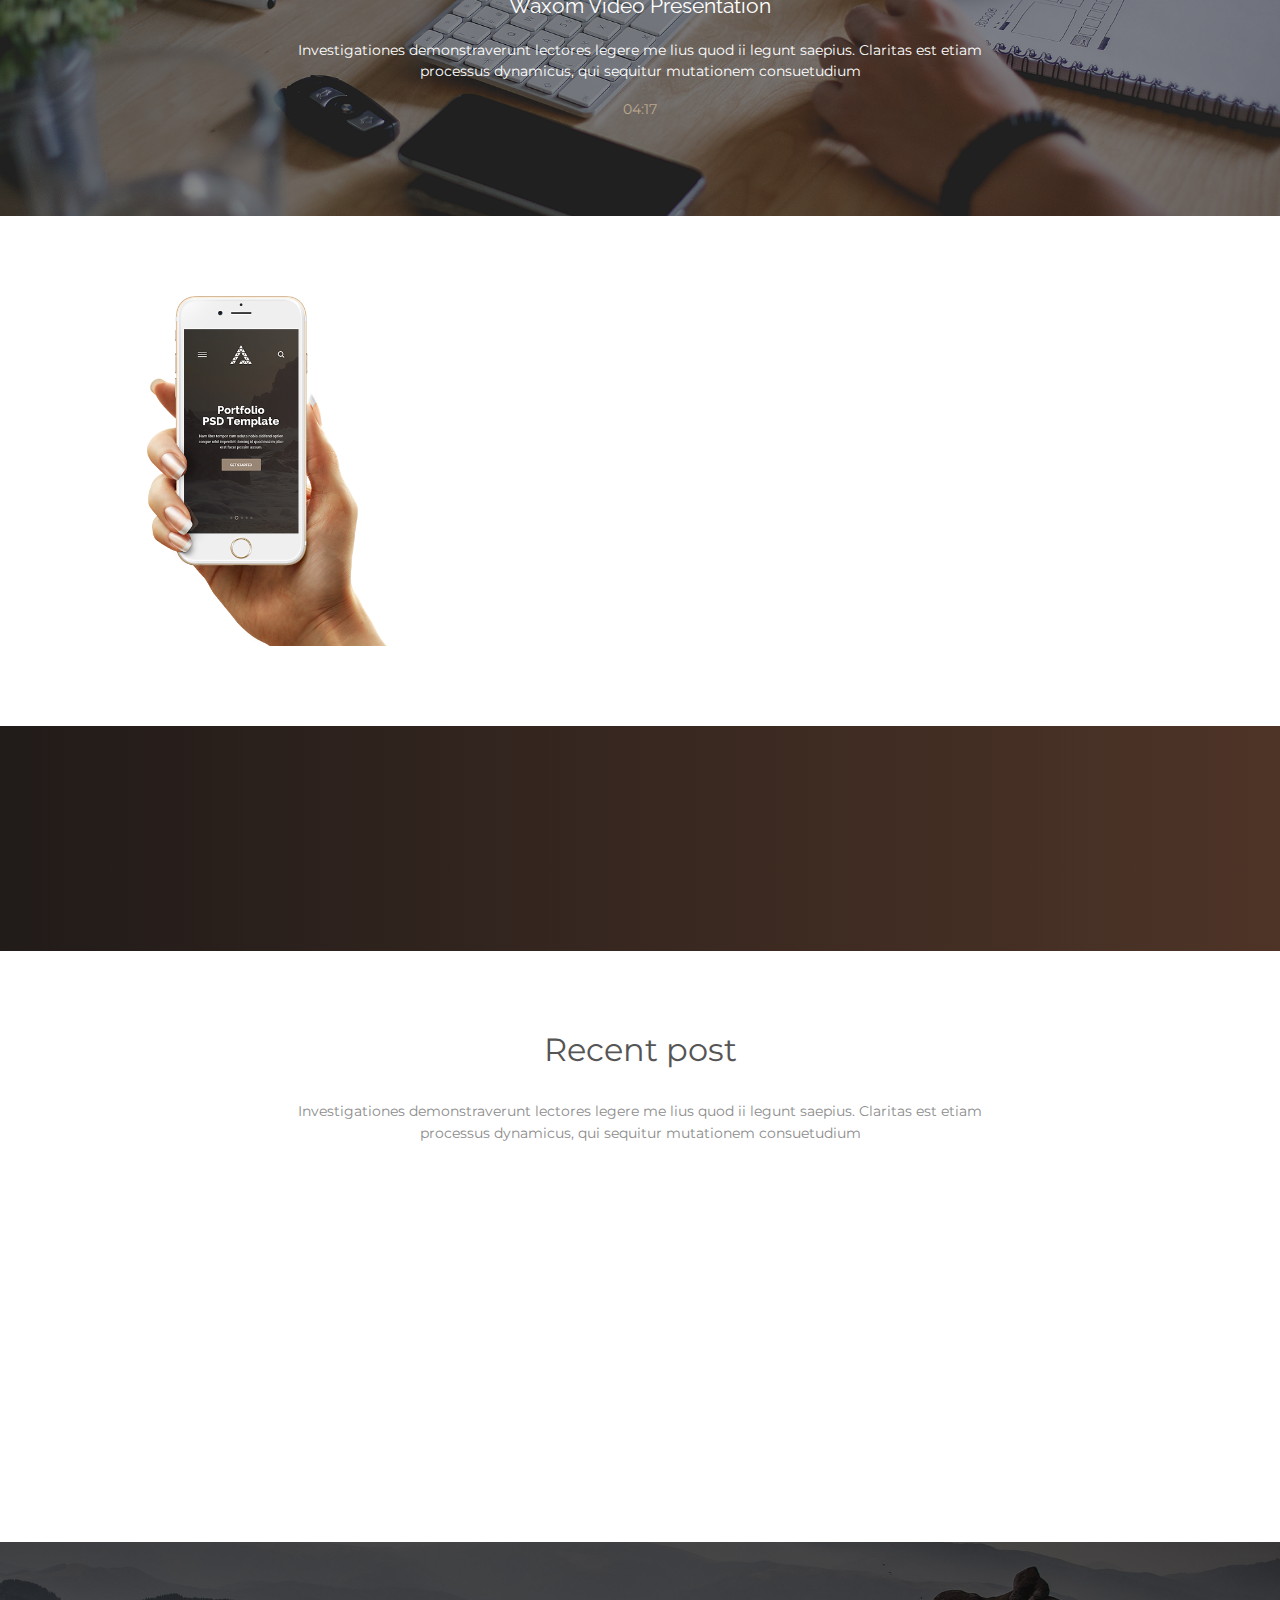
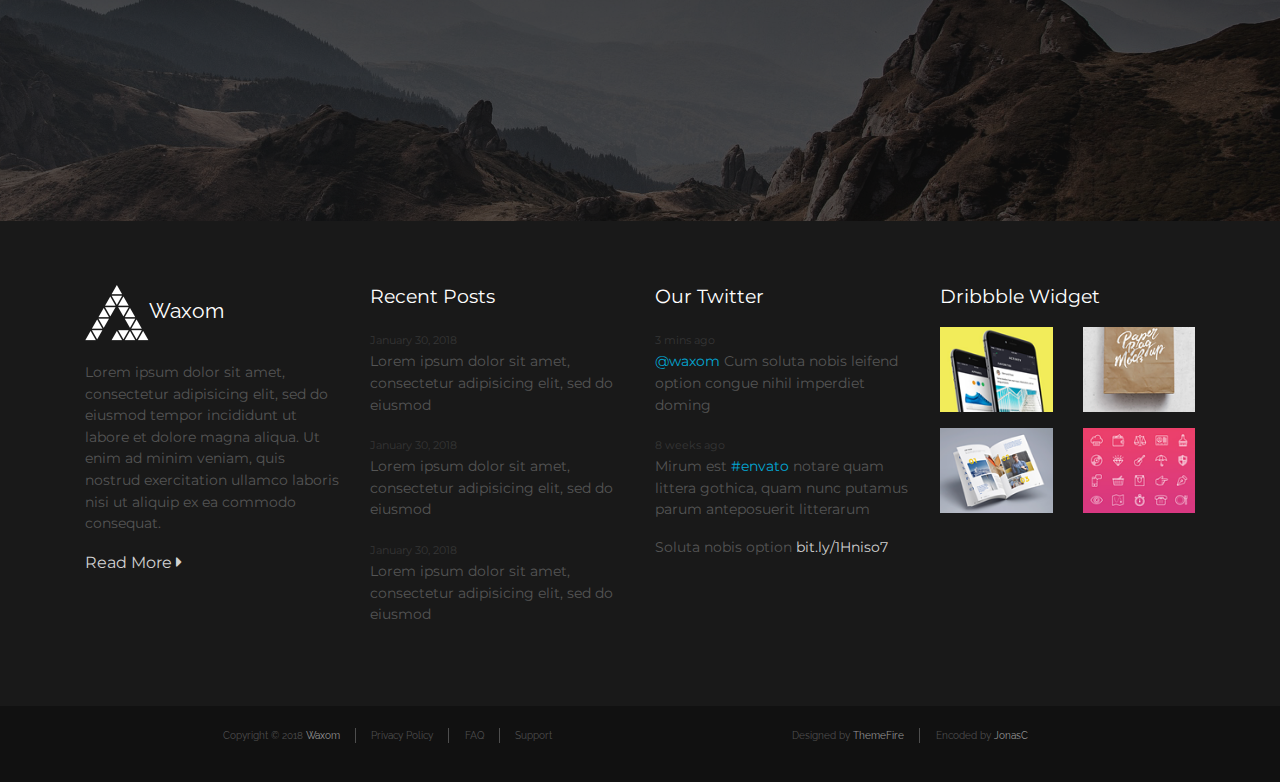
==== commit 996b72d6: "bug fix" ====
--- a/index.html
+++ b/index.html
@@ -260,10 +260,6 @@
 						</div>
 					</div>
 				</div>
-				<div class="row justify-content-center">
-					<a href="#" class="text-center botones">Load more</a>
-				</div>
-					
 			</div>
 		</section>
 		<a href="nombre.pdf"></a>
